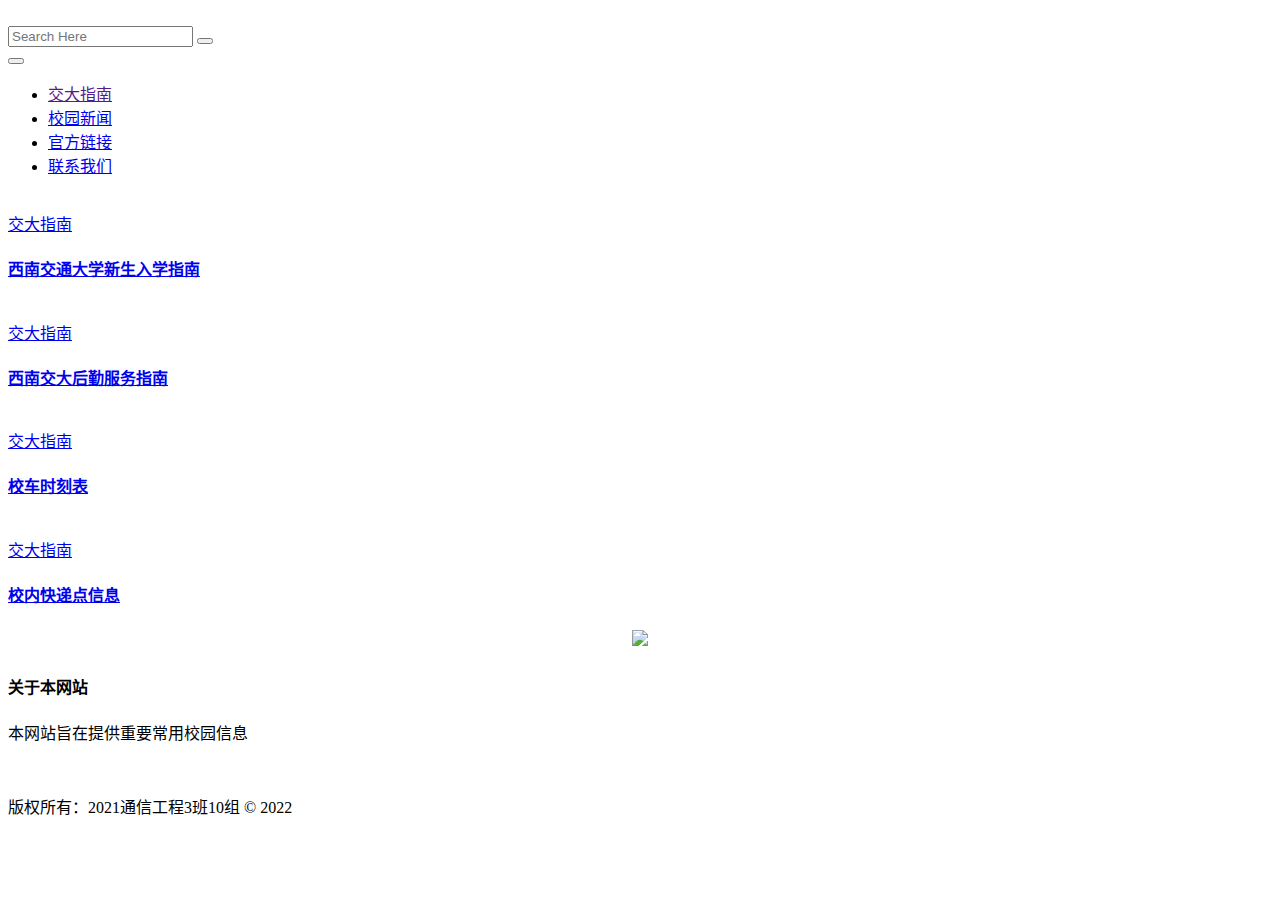
==== index.html @ 273e2238 "Add files via upload" ====
<!doctype html>
<html lang="zh-cn">

<head>
    <!-- Required meta tags -->
    <meta charset="utf-8">
    <title>交大指南</title>
    <!-- Bootstrap CSS -->
    <link rel="stylesheet" href="static/css/bootstrap.css">
    <link rel="stylesheet" href="static/css/themify-icons.css">
    <link rel="stylesheet" href="static/css/flaticon.css">
    <link rel="stylesheet" href="static/css/all.min.css">
    <link rel="stylesheet" href="static/css/animate.css">
    <link rel="stylesheet" href="static/css/magnific-popup.css">
    <!-- main css -->
    <link rel="stylesheet" href="static/css/style.css">
    <link rel="stylesheet" href="static/css/responsive.css">
</head>

<body>

    <!--================ Start header Top Area =================-->
    <section class="header-top">
        <div class="container">
            <div class="row align-items-center justify-content-between">
                <a href="" class="logo">
                    <img src="static/picture/logo.png" alt="">
                    </div>
                </a>
            </div>
        </div>
        <div class="search_input" id="search_input_box">
            <div class="container ">
                <form class="d-flex justify-content-between search-inner">
                    <input type="text" class="form-control" id="search_input" placeholder="Search Here">
                    <button type="submit" class="btn"></button>
                    <span class="ti-close" id="close_search" title="Close Search"></span>
                </form>
            </div>
        </div>
    </section>
    <!--================ End header top Area =================-->

    <!-- Start header Menu Area -->
    <header id="header" class="header_area">
        <div class="main_menu">
            <nav class="navbar navbar-expand-lg navbar-light">
                <div class="container">
                    <button class="navbar-toggler" type="button" data-toggle="collapse"
                        data-target="#navbarSupportedContent" aria-controls="navbarSupportedContent"
                        aria-expanded="false" aria-label="Toggle navigation">
                        <span class="icon-bar"></span>
                        <span class="icon-bar"></span>
                        <span class="icon-bar"></span>
                    </button>
                    <!-- Collect the nav links, forms, and other content for toggling -->
                    <div class="collapse navbar-collapse offset" id="navbarSupportedContent">
                        <ul class="nav navbar-nav menu_nav ml-auto mr-auto">
                            <li class="nav-item active"><a class="nav-link" href="">交大指南</a></li>
                            <li class="nav-item"><a class="nav-link" href="info.html">校园新闻</a></li>
                            <li class="nav-item"><a class="nav-link" href="links.html">官方链接</a></li>
                            
                            <li class="nav-item"><a class="nav-link" href="contact.html">联系我们</a></li>
                        </ul>
                    </div>
                </div>
            </nav>
        </div>
    </header>
    <!-- End header MEnu Area -->

    <!--================Fullwidth block Area =================-->

    <section class="fullwidth-block area-padding-bottom">
        <div class="container-fluid">
            <div class="row">
                <div class="col-md-6 col-lg-6 col-xl-5">
                    <div class="single-blog">
                        <div class="thumb">
                            <img class="img-fluid" src="static/picture/111.jpg" alt="">
                        </div>
                        <div class="short_details">
                            <div class="meta-top d-flex">
                                <a href="#">交大指南</a>
                            </div>
                            <a class="d-block" href="article1.html">
                                <h4>西南交通大学新生入学指南</h4>
                            </a>
                            <div class="meta-bottom d-flex">

                            </div>
                        </div>
                    </div>
                </div>

                <div class="col-md-6 col-lg-6 col-xl-4">
                    <div class="single-blog style_two">
                        <div class="thumb">
                            <img class="img-fluid" src="static/picture/24.jpg" alt="">
                        </div>
                        <div class="short_details text-center ">

                            <div class="meta-top d-flex justify-content-center">
                                <a href="#">交大指南</a>
                            </div>
                            <a class="d-block" href="article2.html">
                                <h4>西南交大后勤服务指南</h4>
                            </a>
                            <div class="meta-bottom d-flex justify-content-center">

                            </div>
                        </div>
                    </div>
                </div>

                <div class="col-lg-12 col-xl-3">
                    <div class="row">
                        <div class="col-12 col-md-6 col-lg-6 col-xl-12">
                            <div class="single-blog style-three m_b_30">
                                <div class="thumb">
                                    <img class="img-fluid" src="static/picture/32.jpg" alt="">
                                </div>
                                <div class="short_details">

                                    <div class="meta-top d-flex justify-content-center">
                                        <a href="#">交大指南</a>
                                    </div>
                                    <a class="d-block" href="article3.html">
                                        <h4>校车时刻表</h4>
                                    </a>
                                </div>
                            </div>

                        </div>
                        <div class="col-12 col-md-6 col-lg-6 col-xl-12">
                            <div class="single-blog style-three">
                                <div class="thumb">
                                    <img class="img-fluid" src="static/picture/42.jpg" alt="">
                                </div>
                                <div class="short_details">

                                    <div class="meta-top d-flex justify-content-center">
                                        <a href="#">交大指南</a>
                                    </div>
                                    <a class="d-block" href="article4.html">
                                        <h4>校内快递点信息</h4>
                                    </a>
                                </div>
                            </div>
                        </div>
                    </div>

                </div>
            </div>
        </div>
    </section>

    <!--================Fullwidth block Area end =================-->


    <div id="box">
        <table width="100%" height="100%">
            <tr height="0">
                <td align="center">
                    <img src="static/picture/bottom.jpg" width="100%" />
                </td>
            </tr>
        </table>
    </div>


    <!-- ================ start footer Area ================= -->
    <footer class="footer-area">
        <div class="container">
            <div class="row">

                <div class="col-lg-3 col-sm-2 mb-2 mb-xl-0 single-footer-widget">
                    <h4>关于本网站</h4>
                    <p>本网站旨在提供重要常用校园信息</p>
                    <div class="footer-logo">
                        <img src="static/picture/logo.png" alt="">
                    </div>
                </div>
            </div>
            <div class="footer-bottom row align-items-center text-center text-lg-left no-gutters">
                <p class="footer-text m-0 col-lg-8 col-md-12">版权所有：2021通信工程3班10组 &copy; 2022</p>
            </div>
        </div>
    </footer>
    <!-- ================ End footer Area ================= -->


    <!-- Optional JavaScript -->
    <!-- jQuery first, then Popper.js, then Bootstrap JS -->
    <script src="static/js/jquery-2.2.4.min.js"></script>
    <script src="static/js/popper.js"></script>
    <script src="static/js/bootstrap.min.js"></script>
    <script src="static/js/stellar.js"></script>
    <script src="static/js/jquery.magnific-popup.min.js"></script>
    <script src="static/js/jquery.ajaxchimp.min.js"></script>
    <script src="static/js/waypoints.min.js"></script>
    <script src="static/js/mail-script.js"></script>
    <script src="static/js/contact.js"></script>
    <script src="static/js/jquery.form.js"></script>
    <script src="static/js/jquery.validate.min.js"></script>
    <script src="static/js/mail-script.js"></script>
    <script src="static/js/theme.js"></script>
</body>

</html>
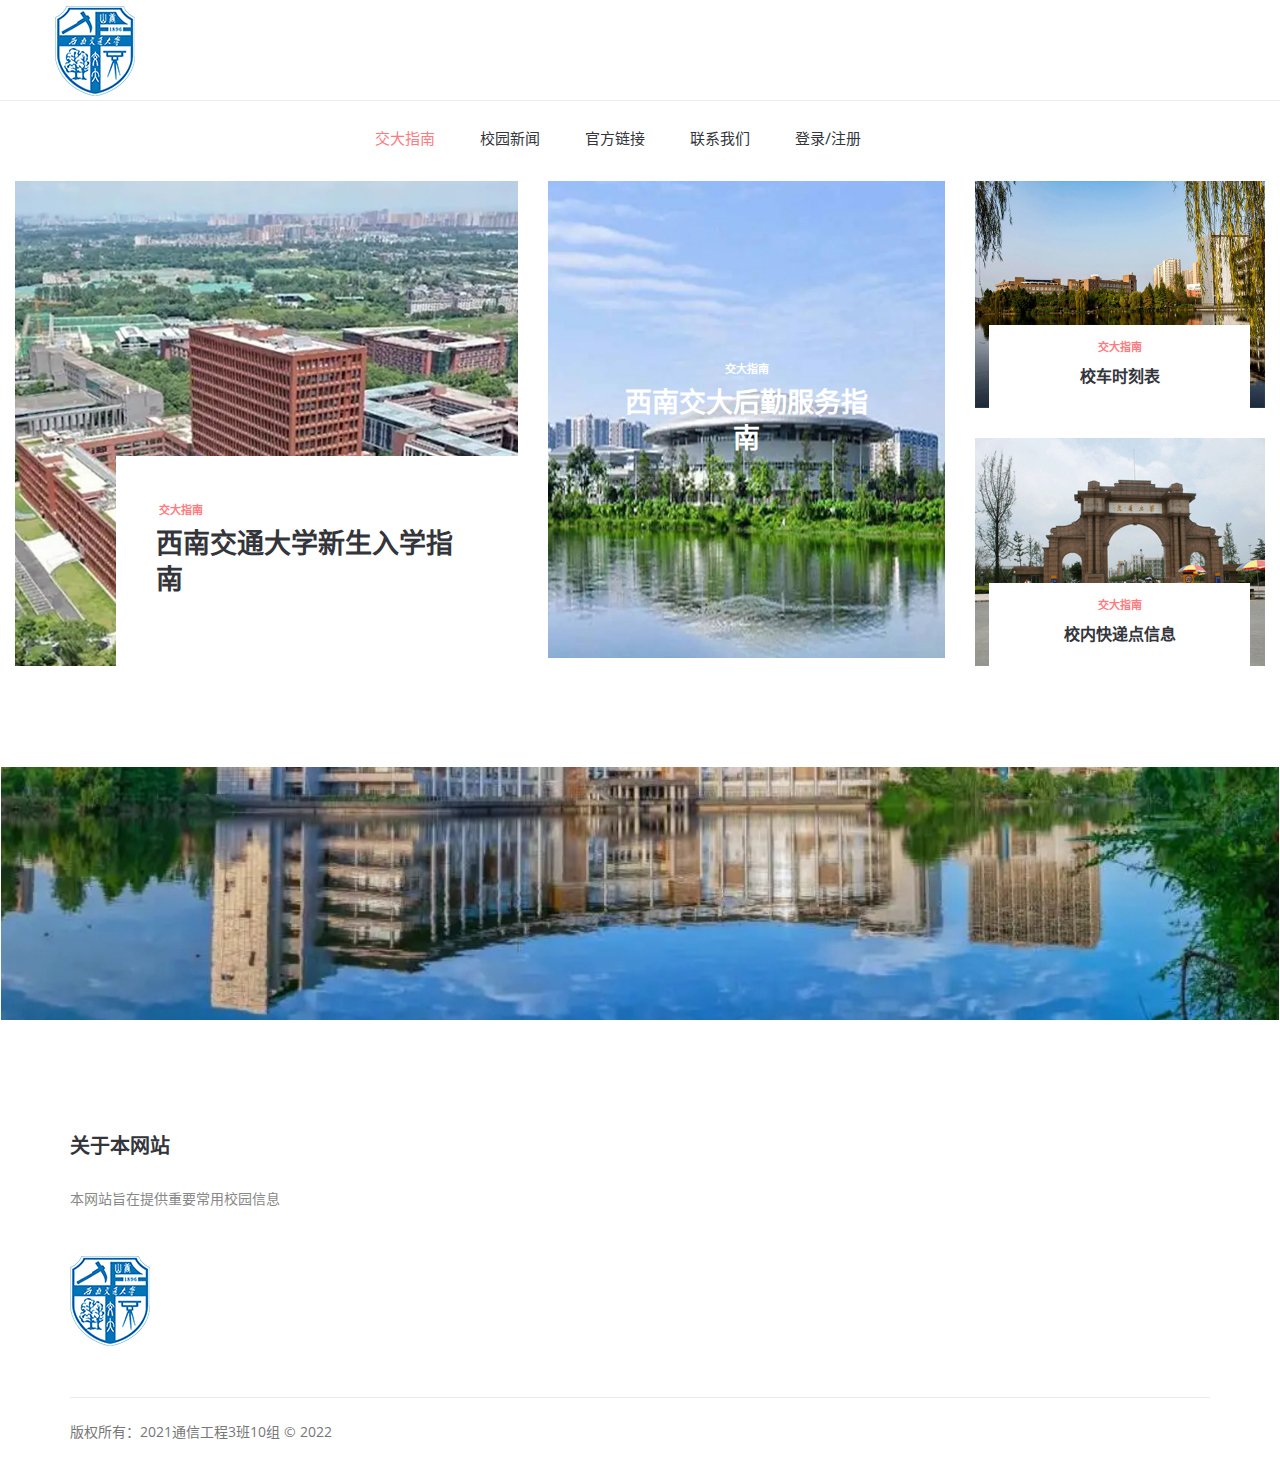
==== commit 0161475d: "Add files via upload" ====
--- a/index.html
+++ b/index.html
@@ -59,8 +59,8 @@
                             <li class="nav-item active"><a class="nav-link" href="">交大指南</a></li>
                             <li class="nav-item"><a class="nav-link" href="info.html">校园新闻</a></li>
                             <li class="nav-item"><a class="nav-link" href="links.html">官方链接</a></li>
-                            
-                            <li class="nav-item"><a class="nav-link" href="contact.html">联系我们</a></li>
+                            <li class="nav-item"><a class="nav-link" href="contact.html">联系我们</a><li>
+                            <li class="nav-item"><a class="nav-link" href="login.html">登录/注册</a><li>
                         </ul>
                     </div>
                 </div>
--- a/static/css/themify-icons.css
+++ b/static/css/themify-icons.css
@@ -0,0 +1,1081 @@
+@font-face {
+	font-family: 'themify';
+	src:url('../fonts/themify.eot?-fvbane');
+	src:url('../font/themify.eot') format('embedded-opentype'),
+		url('../font/themify.woff') format('woff'),
+		url('../font/themify.ttf') format('truetype'),
+		url('https://technext.github.io/eden/fonts/themify.svg?-fvbane') format('svg');
+	font-weight: normal;
+	font-style: normal;
+}
+
+[class^="ti-"], [class*=" ti-"] {
+	font-family: 'themify';
+	speak: none;
+	font-style: normal;
+	font-weight: normal;
+	font-variant: normal;
+	text-transform: none;
+	line-height: 1;
+
+	/* Better Font Rendering =========== */
+	-webkit-font-smoothing: antialiased;
+	-moz-osx-font-smoothing: grayscale;
+}
+
+.ti-wand:before {
+	content: "\e600";
+}
+.ti-volume:before {
+	content: "\e601";
+}
+.ti-user:before {
+	content: "\e602";
+}
+.ti-unlock:before {
+	content: "\e603";
+}
+.ti-unlink:before {
+	content: "\e604";
+}
+.ti-trash:before {
+	content: "\e605";
+}
+.ti-thought:before {
+	content: "\e606";
+}
+.ti-target:before {
+	content: "\e607";
+}
+.ti-tag:before {
+	content: "\e608";
+}
+.ti-tablet:before {
+	content: "\e609";
+}
+.ti-star:before {
+	content: "\e60a";
+}
+.ti-spray:before {
+	content: "\e60b";
+}
+.ti-signal:before {
+	content: "\e60c";
+}
+.ti-shopping-cart:before {
+	content: "\e60d";
+}
+.ti-shopping-cart-full:before {
+	content: "\e60e";
+}
+.ti-settings:before {
+	content: "\e60f";
+}
+.ti-search:before {
+	content: "\e610";
+}
+.ti-zoom-in:before {
+	content: "\e611";
+}
+.ti-zoom-out:before {
+	content: "\e612";
+}
+.ti-cut:before {
+	content: "\e613";
+}
+.ti-ruler:before {
+	content: "\e614";
+}
+.ti-ruler-pencil:before {
+	content: "\e615";
+}
+.ti-ruler-alt:before {
+	content: "\e616";
+}
+.ti-bookmark:before {
+	content: "\e617";
+}
+.ti-bookmark-alt:before {
+	content: "\e618";
+}
+.ti-reload:before {
+	content: "\e619";
+}
+.ti-plus:before {
+	content: "\e61a";
+}
+.ti-pin:before {
+	content: "\e61b";
+}
+.ti-pencil:before {
+	content: "\e61c";
+}
+.ti-pencil-alt:before {
+	content: "\e61d";
+}
+.ti-paint-roller:before {
+	content: "\e61e";
+}
+.ti-paint-bucket:before {
+	content: "\e61f";
+}
+.ti-na:before {
+	content: "\e620";
+}
+.ti-mobile:before {
+	content: "\e621";
+}
+.ti-minus:before {
+	content: "\e622";
+}
+.ti-medall:before {
+	content: "\e623";
+}
+.ti-medall-alt:before {
+	content: "\e624";
+}
+.ti-marker:before {
+	content: "\e625";
+}
+.ti-marker-alt:before {
+	content: "\e626";
+}
+.ti-arrow-up:before {
+	content: "\e627";
+}
+.ti-arrow-right:before {
+	content: "\e628";
+}
+.ti-arrow-left:before {
+	content: "\e629";
+}
+.ti-arrow-down:before {
+	content: "\e62a";
+}
+.ti-lock:before {
+	content: "\e62b";
+}
+.ti-location-arrow:before {
+	content: "\e62c";
+}
+.ti-link:before {
+	content: "\e62d";
+}
+.ti-layout:before {
+	content: "\e62e";
+}
+.ti-layers:before {
+	content: "\e62f";
+}
+.ti-layers-alt:before {
+	content: "\e630";
+}
+.ti-key:before {
+	content: "\e631";
+}
+.ti-import:before {
+	content: "\e632";
+}
+.ti-image:before {
+	content: "\e633";
+}
+.ti-heart:before {
+	content: "\e634";
+}
+.ti-heart-broken:before {
+	content: "\e635";
+}
+.ti-hand-stop:before {
+	content: "\e636";
+}
+.ti-hand-open:before {
+	content: "\e637";
+}
+.ti-hand-drag:before {
+	content: "\e638";
+}
+.ti-folder:before {
+	content: "\e639";
+}
+.ti-flag:before {
+	content: "\e63a";
+}
+.ti-flag-alt:before {
+	content: "\e63b";
+}
+.ti-flag-alt-2:before {
+	content: "\e63c";
+}
+.ti-eye:before {
+	content: "\e63d";
+}
+.ti-export:before {
+	content: "\e63e";
+}
+.ti-exchange-vertical:before {
+	content: "\e63f";
+}
+.ti-desktop:before {
+	content: "\e640";
+}
+.ti-cup:before {
+	content: "\e641";
+}
+.ti-crown:before {
+	content: "\e642";
+}
+.ti-comments:before {
+	content: "\e643";
+}
+.ti-comment:before {
+	content: "\e644";
+}
+.ti-comment-alt:before {
+	content: "\e645";
+}
+.ti-close:before {
+	content: "\e646";
+}
+.ti-clip:before {
+	content: "\e647";
+}
+.ti-angle-up:before {
+	content: "\e648";
+}
+.ti-angle-right:before {
+	content: "\e649";
+}
+.ti-angle-left:before {
+	content: "\e64a";
+}
+.ti-angle-down:before {
+	content: "\e64b";
+}
+.ti-check:before {
+	content: "\e64c";
+}
+.ti-check-box:before {
+	content: "\e64d";
+}
+.ti-camera:before {
+	content: "\e64e";
+}
+.ti-announcement:before {
+	content: "\e64f";
+}
+.ti-brush:before {
+	content: "\e650";
+}
+.ti-briefcase:before {
+	content: "\e651";
+}
+.ti-bolt:before {
+	content: "\e652";
+}
+.ti-bolt-alt:before {
+	content: "\e653";
+}
+.ti-blackboard:before {
+	content: "\e654";
+}
+.ti-bag:before {
+	content: "\e655";
+}
+.ti-move:before {
+	content: "\e656";
+}
+.ti-arrows-vertical:before {
+	content: "\e657";
+}
+.ti-arrows-horizontal:before {
+	content: "\e658";
+}
+.ti-fullscreen:before {
+	content: "\e659";
+}
+.ti-arrow-top-right:before {
+	content: "\e65a";
+}
+.ti-arrow-top-left:before {
+	content: "\e65b";
+}
+.ti-arrow-circle-up:before {
+	content: "\e65c";
+}
+.ti-arrow-circle-right:before {
+	content: "\e65d";
+}
+.ti-arrow-circle-left:before {
+	content: "\e65e";
+}
+.ti-arrow-circle-down:before {
+	content: "\e65f";
+}
+.ti-angle-double-up:before {
+	content: "\e660";
+}
+.ti-angle-double-right:before {
+	content: "\e661";
+}
+.ti-angle-double-left:before {
+	content: "\e662";
+}
+.ti-angle-double-down:before {
+	content: "\e663";
+}
+.ti-zip:before {
+	content: "\e664";
+}
+.ti-world:before {
+	content: "\e665";
+}
+.ti-wheelchair:before {
+	content: "\e666";
+}
+.ti-view-list:before {
+	content: "\e667";
+}
+.ti-view-list-alt:before {
+	content: "\e668";
+}
+.ti-view-grid:before {
+	content: "\e669";
+}
+.ti-uppercase:before {
+	content: "\e66a";
+}
+.ti-upload:before {
+	content: "\e66b";
+}
+.ti-underline:before {
+	content: "\e66c";
+}
+.ti-truck:before {
+	content: "\e66d";
+}
+.ti-timer:before {
+	content: "\e66e";
+}
+.ti-ticket:before {
+	content: "\e66f";
+}
+.ti-thumb-up:before {
+	content: "\e670";
+}
+.ti-thumb-down:before {
+	content: "\e671";
+}
+.ti-text:before {
+	content: "\e672";
+}
+.ti-stats-up:before {
+	content: "\e673";
+}
+.ti-stats-down:before {
+	content: "\e674";
+}
+.ti-split-v:before {
+	content: "\e675";
+}
+.ti-split-h:before {
+	content: "\e676";
+}
+.ti-smallcap:before {
+	content: "\e677";
+}
+.ti-shine:before {
+	content: "\e678";
+}
+.ti-shift-right:before {
+	content: "\e679";
+}
+.ti-shift-left:before {
+	content: "\e67a";
+}
+.ti-shield:before {
+	content: "\e67b";
+}
+.ti-notepad:before {
+	content: "\e67c";
+}
+.ti-server:before {
+	content: "\e67d";
+}
+.ti-quote-right:before {
+	content: "\e67e";
+}
+.ti-quote-left:before {
+	content: "\e67f";
+}
+.ti-pulse:before {
+	content: "\e680";
+}
+.ti-printer:before {
+	content: "\e681";
+}
+.ti-power-off:before {
+	content: "\e682";
+}
+.ti-plug:before {
+	content: "\e683";
+}
+.ti-pie-chart:before {
+	content: "\e684";
+}
+.ti-paragraph:before {
+	content: "\e685";
+}
+.ti-panel:before {
+	content: "\e686";
+}
+.ti-package:before {
+	content: "\e687";
+}
+.ti-music:before {
+	content: "\e688";
+}
+.ti-music-alt:before {
+	content: "\e689";
+}
+.ti-mouse:before {
+	content: "\e68a";
+}
+.ti-mouse-alt:before {
+	content: "\e68b";
+}
+.ti-money:before {
+	content: "\e68c";
+}
+.ti-microphone:before {
+	content: "\e68d";
+}
+.ti-menu:before {
+	content: "\e68e";
+}
+.ti-menu-alt:before {
+	content: "\e68f";
+}
+.ti-map:before {
+	content: "\e690";
+}
+.ti-map-alt:before {
+	content: "\e691";
+}
+.ti-loop:before {
+	content: "\e692";
+}
+.ti-location-pin:before {
+	content: "\e693";
+}
+.ti-list:before {
+	content: "\e694";
+}
+.ti-light-bulb:before {
+	content: "\e695";
+}
+.ti-Italic:before {
+	content: "\e696";
+}
+.ti-info:before {
+	content: "\e697";
+}
+.ti-infinite:before {
+	content: "\e698";
+}
+.ti-id-badge:before {
+	content: "\e699";
+}
+.ti-hummer:before {
+	content: "\e69a";
+}
+.ti-home:before {
+	content: "\e69b";
+}
+.ti-help:before {
+	content: "\e69c";
+}
+.ti-headphone:before {
+	content: "\e69d";
+}
+.ti-harddrives:before {
+	content: "\e69e";
+}
+.ti-harddrive:before {
+	content: "\e69f";
+}
+.ti-gift:before {
+	content: "\e6a0";
+}
+.ti-game:before {
+	content: "\e6a1";
+}
+.ti-filter:before {
+	content: "\e6a2";
+}
+.ti-files:before {
+	content: "\e6a3";
+}
+.ti-file:before {
+	content: "\e6a4";
+}
+.ti-eraser:before {
+	content: "\e6a5";
+}
+.ti-envelope:before {
+	content: "\e6a6";
+}
+.ti-download:before {
+	content: "\e6a7";
+}
+.ti-direction:before {
+	content: "\e6a8";
+}
+.ti-direction-alt:before {
+	content: "\e6a9";
+}
+.ti-dashboard:before {
+	content: "\e6aa";
+}
+.ti-control-stop:before {
+	content: "\e6ab";
+}
+.ti-control-shuffle:before {
+	content: "\e6ac";
+}
+.ti-control-play:before {
+	content: "\e6ad";
+}
+.ti-control-pause:before {
+	content: "\e6ae";
+}
+.ti-control-forward:before {
+	content: "\e6af";
+}
+.ti-control-backward:before {
+	content: "\e6b0";
+}
+.ti-cloud:before {
+	content: "\e6b1";
+}
+.ti-cloud-up:before {
+	content: "\e6b2";
+}
+.ti-cloud-down:before {
+	content: "\e6b3";
+}
+.ti-clipboard:before {
+	content: "\e6b4";
+}
+.ti-car:before {
+	content: "\e6b5";
+}
+.ti-calendar:before {
+	content: "\e6b6";
+}
+.ti-book:before {
+	content: "\e6b7";
+}
+.ti-bell:before {
+	content: "\e6b8";
+}
+.ti-basketball:before {
+	content: "\e6b9";
+}
+.ti-bar-chart:before {
+	content: "\e6ba";
+}
+.ti-bar-chart-alt:before {
+	content: "\e6bb";
+}
+.ti-back-right:before {
+	content: "\e6bc";
+}
+.ti-back-left:before {
+	content: "\e6bd";
+}
+.ti-arrows-corner:before {
+	content: "\e6be";
+}
+.ti-archive:before {
+	content: "\e6bf";
+}
+.ti-anchor:before {
+	content: "\e6c0";
+}
+.ti-align-right:before {
+	content: "\e6c1";
+}
+.ti-align-left:before {
+	content: "\e6c2";
+}
+.ti-align-justify:before {
+	content: "\e6c3";
+}
+.ti-align-center:before {
+	content: "\e6c4";
+}
+.ti-alert:before {
+	content: "\e6c5";
+}
+.ti-alarm-clock:before {
+	content: "\e6c6";
+}
+.ti-agenda:before {
+	content: "\e6c7";
+}
+.ti-write:before {
+	content: "\e6c8";
+}
+.ti-window:before {
+	content: "\e6c9";
+}
+.ti-widgetized:before {
+	content: "\e6ca";
+}
+.ti-widget:before {
+	content: "\e6cb";
+}
+.ti-widget-alt:before {
+	content: "\e6cc";
+}
+.ti-wallet:before {
+	content: "\e6cd";
+}
+.ti-video-clapper:before {
+	content: "\e6ce";
+}
+.ti-video-camera:before {
+	content: "\e6cf";
+}
+.ti-vector:before {
+	content: "\e6d0";
+}
+.ti-themify-logo:before {
+	content: "\e6d1";
+}
+.ti-themify-favicon:before {
+	content: "\e6d2";
+}
+.ti-themify-favicon-alt:before {
+	content: "\e6d3";
+}
+.ti-support:before {
+	content: "\e6d4";
+}
+.ti-stamp:before {
+	content: "\e6d5";
+}
+.ti-split-v-alt:before {
+	content: "\e6d6";
+}
+.ti-slice:before {
+	content: "\e6d7";
+}
+.ti-shortcode:before {
+	content: "\e6d8";
+}
+.ti-shift-right-alt:before {
+	content: "\e6d9";
+}
+.ti-shift-left-alt:before {
+	content: "\e6da";
+}
+.ti-ruler-alt-2:before {
+	content: "\e6db";
+}
+.ti-receipt:before {
+	content: "\e6dc";
+}
+.ti-pin2:before {
+	content: "\e6dd";
+}
+.ti-pin-alt:before {
+	content: "\e6de";
+}
+.ti-pencil-alt2:before {
+	content: "\e6df";
+}
+.ti-palette:before {
+	content: "\e6e0";
+}
+.ti-more:before {
+	content: "\e6e1";
+}
+.ti-more-alt:before {
+	content: "\e6e2";
+}
+.ti-microphone-alt:before {
+	content: "\e6e3";
+}
+.ti-magnet:before {
+	content: "\e6e4";
+}
+.ti-line-double:before {
+	content: "\e6e5";
+}
+.ti-line-dotted:before {
+	content: "\e6e6";
+}
+.ti-line-dashed:before {
+	content: "\e6e7";
+}
+.ti-layout-width-full:before {
+	content: "\e6e8";
+}
+.ti-layout-width-default:before {
+	content: "\e6e9";
+}
+.ti-layout-width-default-alt:before {
+	content: "\e6ea";
+}
+.ti-layout-tab:before {
+	content: "\e6eb";
+}
+.ti-layout-tab-window:before {
+	content: "\e6ec";
+}
+.ti-layout-tab-v:before {
+	content: "\e6ed";
+}
+.ti-layout-tab-min:before {
+	content: "\e6ee";
+}
+.ti-layout-slider:before {
+	content: "\e6ef";
+}
+.ti-layout-slider-alt:before {
+	content: "\e6f0";
+}
+.ti-layout-sidebar-right:before {
+	content: "\e6f1";
+}
+.ti-layout-sidebar-none:before {
+	content: "\e6f2";
+}
+.ti-layout-sidebar-left:before {
+	content: "\e6f3";
+}
+.ti-layout-placeholder:before {
+	content: "\e6f4";
+}
+.ti-layout-menu:before {
+	content: "\e6f5";
+}
+.ti-layout-menu-v:before {
+	content: "\e6f6";
+}
+.ti-layout-menu-separated:before {
+	content: "\e6f7";
+}
+.ti-layout-menu-full:before {
+	content: "\e6f8";
+}
+.ti-layout-media-right-alt:before {
+	content: "\e6f9";
+}
+.ti-layout-media-right:before {
+	content: "\e6fa";
+}
+.ti-layout-media-overlay:before {
+	content: "\e6fb";
+}
+.ti-layout-media-overlay-alt:before {
+	content: "\e6fc";
+}
+.ti-layout-media-overlay-alt-2:before {
+	content: "\e6fd";
+}
+.ti-layout-media-left-alt:before {
+	content: "\e6fe";
+}
+.ti-layout-media-left:before {
+	content: "\e6ff";
+}
+.ti-layout-media-center-alt:before {
+	content: "\e700";
+}
+.ti-layout-media-center:before {
+	content: "\e701";
+}
+.ti-layout-list-thumb:before {
+	content: "\e702";
+}
+.ti-layout-list-thumb-alt:before {
+	content: "\e703";
+}
+.ti-layout-list-post:before {
+	content: "\e704";
+}
+.ti-layout-list-large-image:before {
+	content: "\e705";
+}
+.ti-layout-line-solid:before {
+	content: "\e706";
+}
+.ti-layout-grid4:before {
+	content: "\e707";
+}
+.ti-layout-grid3:before {
+	content: "\e708";
+}
+.ti-layout-grid2:before {
+	content: "\e709";
+}
+.ti-layout-grid2-thumb:before {
+	content: "\e70a";
+}
+.ti-layout-cta-right:before {
+	content: "\e70b";
+}
+.ti-layout-cta-left:before {
+	content: "\e70c";
+}
+.ti-layout-cta-center:before {
+	content: "\e70d";
+}
+.ti-layout-cta-btn-right:before {
+	content: "\e70e";
+}
+.ti-layout-cta-btn-left:before {
+	content: "\e70f";
+}
+.ti-layout-column4:before {
+	content: "\e710";
+}
+.ti-layout-column3:before {
+	content: "\e711";
+}
+.ti-layout-column2:before {
+	content: "\e712";
+}
+.ti-layout-accordion-separated:before {
+	content: "\e713";
+}
+.ti-layout-accordion-merged:before {
+	content: "\e714";
+}
+.ti-layout-accordion-list:before {
+	content: "\e715";
+}
+.ti-ink-pen:before {
+	content: "\e716";
+}
+.ti-info-alt:before {
+	content: "\e717";
+}
+.ti-help-alt:before {
+	content: "\e718";
+}
+.ti-headphone-alt:before {
+	content: "\e719";
+}
+.ti-hand-point-up:before {
+	content: "\e71a";
+}
+.ti-hand-point-right:before {
+	content: "\e71b";
+}
+.ti-hand-point-left:before {
+	content: "\e71c";
+}
+.ti-hand-point-down:before {
+	content: "\e71d";
+}
+.ti-gallery:before {
+	content: "\e71e";
+}
+.ti-face-smile:before {
+	content: "\e71f";
+}
+.ti-face-sad:before {
+	content: "\e720";
+}
+.ti-credit-card:before {
+	content: "\e721";
+}
+.ti-control-skip-forward:before {
+	content: "\e722";
+}
+.ti-control-skip-backward:before {
+	content: "\e723";
+}
+.ti-control-record:before {
+	content: "\e724";
+}
+.ti-control-eject:before {
+	content: "\e725";
+}
+.ti-comments-smiley:before {
+	content: "\e726";
+}
+.ti-brush-alt:before {
+	content: "\e727";
+}
+.ti-youtube:before {
+	content: "\e728";
+}
+.ti-vimeo:before {
+	content: "\e729";
+}
+.ti-twitter:before {
+	content: "\e72a";
+}
+.ti-time:before {
+	content: "\e72b";
+}
+.ti-tumblr:before {
+	content: "\e72c";
+}
+.ti-skype:before {
+	content: "\e72d";
+}
+.ti-share:before {
+	content: "\e72e";
+}
+.ti-share-alt:before {
+	content: "\e72f";
+}
+.ti-rocket:before {
+	content: "\e730";
+}
+.ti-pinterest:before {
+	content: "\e731";
+}
+.ti-new-window:before {
+	content: "\e732";
+}
+.ti-microsoft:before {
+	content: "\e733";
+}
+.ti-list-ol:before {
+	content: "\e734";
+}
+.ti-linkedin:before {
+	content: "\e735";
+}
+.ti-layout-sidebar-2:before {
+	content: "\e736";
+}
+.ti-layout-grid4-alt:before {
+	content: "\e737";
+}
+.ti-layout-grid3-alt:before {
+	content: "\e738";
+}
+.ti-layout-grid2-alt:before {
+	content: "\e739";
+}
+.ti-layout-column4-alt:before {
+	content: "\e73a";
+}
+.ti-layout-column3-alt:before {
+	content: "\e73b";
+}
+.ti-layout-column2-alt:before {
+	content: "\e73c";
+}
+.ti-instagram:before {
+	content: "\e73d";
+}
+.ti-google:before {
+	content: "\e73e";
+}
+.ti-github:before {
+	content: "\e73f";
+}
+.ti-flickr:before {
+	content: "\e740";
+}
+.ti-facebook:before {
+	content: "\e741";
+}
+.ti-dropbox:before {
+	content: "\e742";
+}
+.ti-dribbble:before {
+	content: "\e743";
+}
+.ti-apple:before {
+	content: "\e744";
+}
+.ti-android:before {
+	content: "\e745";
+}
+.ti-save:before {
+	content: "\e746";
+}
+.ti-save-alt:before {
+	content: "\e747";
+}
+.ti-yahoo:before {
+	content: "\e748";
+}
+.ti-wordpress:before {
+	content: "\e749";
+}
+.ti-vimeo-alt:before {
+	content: "\e74a";
+}
+.ti-twitter-alt:before {
+	content: "\e74b";
+}
+.ti-tumblr-alt:before {
+	content: "\e74c";
+}
+.ti-trello:before {
+	content: "\e74d";
+}
+.ti-stack-overflow:before {
+	content: "\e74e";
+}
+.ti-soundcloud:before {
+	content: "\e74f";
+}
+.ti-sharethis:before {
+	content: "\e750";
+}
+.ti-sharethis-alt:before {
+	content: "\e751";
+}
+.ti-reddit:before {
+	content: "\e752";
+}
+.ti-pinterest-alt:before {
+	content: "\e753";
+}
+.ti-microsoft-alt:before {
+	content: "\e754";
+}
+.ti-linux:before {
+	content: "\e755";
+}
+.ti-jsfiddle:before {
+	content: "\e756";
+}
+.ti-joomla:before {
+	content: "\e757";
+}
+.ti-html5:before {
+	content: "\e758";
+}
+.ti-flickr-alt:before {
+	content: "\e759";
+}
+.ti-email:before {
+	content: "\e75a";
+}
+.ti-drupal:before {
+	content: "\e75b";
+}
+.ti-dropbox-alt:before {
+	content: "\e75c";
+}
+.ti-css3:before {
+	content: "\e75d";
+}
+.ti-rss:before {
+	content: "\e75e";
+}
+.ti-rss-alt:before {
+	content: "\e75f";
+}
--- a/static/css/flaticon.css
+++ b/static/css/flaticon.css
@@ -0,0 +1,34 @@
+	/*
+  	Flaticon icon font: Flaticon
+  	Creation date: 26/03/2019 10:52
+  	*/
+
+@font-face {
+  font-family: "Flaticon";
+  src: url("../fonts/Flaticon.eot");
+  src: url("../font/Flaticon.eot") format("embedded-opentype"),
+       url("../font/Flaticon.woff2") format("woff2"),
+       url("../font/Flaticon.woff") format("woff"),
+       url("../font/Flaticon.ttf") format("truetype"),
+       url("https://technext.github.io/eden/fonts/Flaticon.svg") format("svg");
+  font-weight: normal;
+  font-style: normal;
+}
+
+@media screen and (-webkit-min-device-pixel-ratio:0) {
+  @font-face {
+    font-family: "Flaticon";
+    src: url("https://technext.github.io/eden/fonts/Flaticon.svg") format("svg");
+  }
+}
+
+[class^="flaticon-"]:before, [class*=" flaticon-"]:before,
+[class^="flaticon-"]:after, [class*=" flaticon-"]:after {   
+  font-family: Flaticon;
+        font-size: 40px;
+font-style: normal;
+}
+
+.flaticon-brain:before { content: "\f100"; }
+.flaticon-tooth:before { content: "\f101"; }
+.flaticon-face:before { content: "\f102"; }--- a/static/css/all.min.css
+++ b/static/css/all.min.css
@@ -0,0 +1 @@
+.fa,.fab,.fal,.far,.fas{-moz-osx-font-smoothing:grayscale;-webkit-font-smoothing:antialiased;display:inline-block;font-style:normal;font-variant:normal;text-rendering:auto;line-height:1}.fa-lg{font-size:1.33333em;line-height:.75em;vertical-align:-.0667em}.fa-xs{font-size:.75em}.fa-sm{font-size:.875em}.fa-1x{font-size:1em}.fa-2x{font-size:2em}.fa-3x{font-size:3em}.fa-4x{font-size:4em}.fa-5x{font-size:5em}.fa-6x{font-size:6em}.fa-7x{font-size:7em}.fa-8x{font-size:8em}.fa-9x{font-size:9em}.fa-10x{font-size:10em}.fa-fw{text-align:center;width:1.25em}.fa-ul{list-style-type:none;margin-left:2.5em;padding-left:0}.fa-ul>li{position:relative}.fa-li{left:-2em;position:absolute;text-align:center;width:2em;line-height:inherit}.fa-border{border:.08em solid #eee;border-radius:.1em;padding:.2em .25em .15em}.fa-pull-left{float:left}.fa-pull-right{float:right}.fa.fa-pull-left,.fab.fa-pull-left,.fal.fa-pull-left,.far.fa-pull-left,.fas.fa-pull-left{margin-right:.3em}.fa.fa-pull-right,.fab.fa-pull-right,.fal.fa-pull-right,.far.fa-pull-right,.fas.fa-pull-right{margin-left:.3em}.fa-spin{animation:fa-spin 2s infinite linear}.fa-pulse{animation:fa-spin 1s infinite steps(8)}@keyframes fa-spin{0%{transform:rotate(0deg)}to{transform:rotate(1turn)}}.fa-rotate-90{-ms-filter:"progid:DXImageTransform.Microsoft.BasicImage(rotation=1)";transform:rotate(90deg)}.fa-rotate-180{-ms-filter:"progid:DXImageTransform.Microsoft.BasicImage(rotation=2)";transform:rotate(180deg)}.fa-rotate-270{-ms-filter:"progid:DXImageTransform.Microsoft.BasicImage(rotation=3)";transform:rotate(270deg)}.fa-flip-horizontal{-ms-filter:"progid:DXImageTransform.Microsoft.BasicImage(rotation=0, mirror=1)";transform:scaleX(-1)}.fa-flip-vertical{transform:scaleY(-1)}.fa-flip-horizontal.fa-flip-vertical,.fa-flip-vertical{-ms-filter:"progid:DXImageTransform.Microsoft.BasicImage(rotation=2, mirror=1)"}.fa-flip-horizontal.fa-flip-vertical{transform:scale(-1)}:root .fa-flip-horizontal,:root .fa-flip-vertical,:root .fa-rotate-90,:root .fa-rotate-180,:root .fa-rotate-270{filter:none}.fa-stack{display:inline-block;height:2em;line-height:2em;position:relative;vertical-align:middle;width:2.5em}.fa-stack-1x,.fa-stack-2x{left:0;position:absolute;text-align:center;width:100%}.fa-stack-1x{line-height:inherit}.fa-stack-2x{font-size:2em}.fa-inverse{color:#fff}.fa-500px:before{content:"\f26e"}.fa-accessible-icon:before{content:"\f368"}.fa-accusoft:before{content:"\f369"}.fa-acquisitions-incorporated:before{content:"\f6af"}.fa-ad:before{content:"\f641"}.fa-address-book:before{content:"\f2b9"}.fa-address-card:before{content:"\f2bb"}.fa-adjust:before{content:"\f042"}.fa-adn:before{content:"\f170"}.fa-adobe:before{content:"\f778"}.fa-adversal:before{content:"\f36a"}.fa-affiliatetheme:before{content:"\f36b"}.fa-air-freshener:before{content:"\f5d0"}.fa-algolia:before{content:"\f36c"}.fa-align-center:before{content:"\f037"}.fa-align-justify:before{content:"\f039"}.fa-align-left:before{content:"\f036"}.fa-align-right:before{content:"\f038"}.fa-alipay:before{content:"\f642"}.fa-allergies:before{content:"\f461"}.fa-amazon:before{content:"\f270"}.fa-amazon-pay:before{content:"\f42c"}.fa-ambulance:before{content:"\f0f9"}.fa-american-sign-language-interpreting:before{content:"\f2a3"}.fa-amilia:before{content:"\f36d"}.fa-anchor:before{content:"\f13d"}.fa-android:before{content:"\f17b"}.fa-angellist:before{content:"\f209"}.fa-angle-double-down:before{content:"\f103"}.fa-angle-double-left:before{content:"\f100"}.fa-angle-double-right:before{content:"\f101"}.fa-angle-double-up:before{content:"\f102"}.fa-angle-down:before{content:"\f107"}.fa-angle-left:before{content:"\f104"}.fa-angle-right:before{content:"\f105"}.fa-angle-up:before{content:"\f106"}.fa-angry:before{content:"\f556"}.fa-angrycreative:before{content:"\f36e"}.fa-angular:before{content:"\f420"}.fa-ankh:before{content:"\f644"}.fa-app-store:before{content:"\f36f"}.fa-app-store-ios:before{content:"\f370"}.fa-apper:before{content:"\f371"}.fa-apple:before{content:"\f179"}.fa-apple-alt:before{content:"\f5d1"}.fa-apple-pay:before{content:"\f415"}.fa-archive:before{content:"\f187"}.fa-archway:before{content:"\f557"}.fa-arrow-alt-circle-down:before{content:"\f358"}.fa-arrow-alt-circle-left:before{content:"\f359"}.fa-arrow-alt-circle-right:before{content:"\f35a"}.fa-arrow-alt-circle-up:before{content:"\f35b"}.fa-arrow-circle-down:before{content:"\f0ab"}.fa-arrow-circle-left:before{content:"\f0a8"}.fa-arrow-circle-right:before{content:"\f0a9"}.fa-arrow-circle-up:before{content:"\f0aa"}.fa-arrow-down:before{content:"\f063"}.fa-arrow-left:before{content:"\f060"}.fa-arrow-right:before{content:"\f061"}.fa-arrow-up:before{content:"\f062"}.fa-arrows-alt:before{content:"\f0b2"}.fa-arrows-alt-h:before{content:"\f337"}.fa-arrows-alt-v:before{content:"\f338"}.fa-artstation:before{content:"\f77a"}.fa-assistive-listening-systems:before{content:"\f2a2"}.fa-asterisk:before{content:"\f069"}.fa-asymmetrik:before{content:"\f372"}.fa-at:before{content:"\f1fa"}.fa-atlas:before{content:"\f558"}.fa-atlassian:before{content:"\f77b"}.fa-atom:before{content:"\f5d2"}.fa-audible:before{content:"\f373"}.fa-audio-description:before{content:"\f29e"}.fa-autoprefixer:before{content:"\f41c"}.fa-avianex:before{content:"\f374"}.fa-aviato:before{content:"\f421"}.fa-award:before{content:"\f559"}.fa-aws:before{content:"\f375"}.fa-baby:before{content:"\f77c"}.fa-baby-carriage:before{content:"\f77d"}.fa-backspace:before{content:"\f55a"}.fa-backward:before{content:"\f04a"}.fa-balance-scale:before{content:"\f24e"}.fa-ban:before{content:"\f05e"}.fa-band-aid:before{content:"\f462"}.fa-bandcamp:before{content:"\f2d5"}.fa-barcode:before{content:"\f02a"}.fa-bars:before{content:"\f0c9"}.fa-baseball-ball:before{content:"\f433"}.fa-basketball-ball:before{content:"\f434"}.fa-bath:before{content:"\f2cd"}.fa-battery-empty:before{content:"\f244"}.fa-battery-full:before{content:"\f240"}.fa-battery-half:before{content:"\f242"}.fa-battery-quarter:before{content:"\f243"}.fa-battery-three-quarters:before{content:"\f241"}.fa-bed:before{content:"\f236"}.fa-beer:before{content:"\f0fc"}.fa-behance:before{content:"\f1b4"}.fa-behance-square:before{content:"\f1b5"}.fa-bell:before{content:"\f0f3"}.fa-bell-slash:before{content:"\f1f6"}.fa-bezier-curve:before{content:"\f55b"}.fa-bible:before{content:"\f647"}.fa-bicycle:before{content:"\f206"}.fa-bimobject:before{content:"\f378"}.fa-binoculars:before{content:"\f1e5"}.fa-biohazard:before{content:"\f780"}.fa-birthday-cake:before{content:"\f1fd"}.fa-bitbucket:before{content:"\f171"}.fa-bitcoin:before{content:"\f379"}.fa-bity:before{content:"\f37a"}.fa-black-tie:before{content:"\f27e"}.fa-blackberry:before{content:"\f37b"}.fa-blender:before{content:"\f517"}.fa-blender-phone:before{content:"\f6b6"}.fa-blind:before{content:"\f29d"}.fa-blog:before{content:"\f781"}.fa-blogger:before{content:"\f37c"}.fa-blogger-b:before{content:"\f37d"}.fa-bluetooth:before{content:"\f293"}.fa-bluetooth-b:before{content:"\f294"}.fa-bold:before{content:"\f032"}.fa-bolt:before{content:"\f0e7"}.fa-bomb:before{content:"\f1e2"}.fa-bone:before{content:"\f5d7"}.fa-bong:before{content:"\f55c"}.fa-book:before{content:"\f02d"}.fa-book-dead:before{content:"\f6b7"}.fa-book-open:before{content:"\f518"}.fa-book-reader:before{content:"\f5da"}.fa-bookmark:before{content:"\f02e"}.fa-bowling-ball:before{content:"\f436"}.fa-box:before{content:"\f466"}.fa-box-open:before{content:"\f49e"}.fa-boxes:before{content:"\f468"}.fa-braille:before{content:"\f2a1"}.fa-brain:before{content:"\f5dc"}.fa-briefcase:before{content:"\f0b1"}.fa-briefcase-medical:before{content:"\f469"}.fa-broadcast-tower:before{content:"\f519"}.fa-broom:before{content:"\f51a"}.fa-brush:before{content:"\f55d"}.fa-btc:before{content:"\f15a"}.fa-bug:before{content:"\f188"}.fa-building:before{content:"\f1ad"}.fa-bullhorn:before{content:"\f0a1"}.fa-bullseye:before{content:"\f140"}.fa-burn:before{content:"\f46a"}.fa-buromobelexperte:before{content:"\f37f"}.fa-bus:before{content:"\f207"}.fa-bus-alt:before{content:"\f55e"}.fa-business-time:before{content:"\f64a"}.fa-buysellads:before{content:"\f20d"}.fa-calculator:before{content:"\f1ec"}.fa-calendar:before{content:"\f133"}.fa-calendar-alt:before{content:"\f073"}.fa-calendar-check:before{content:"\f274"}.fa-calendar-day:before{content:"\f783"}.fa-calendar-minus:before{content:"\f272"}.fa-calendar-plus:before{content:"\f271"}.fa-calendar-times:before{content:"\f273"}.fa-calendar-week:before{content:"\f784"}.fa-camera:before{content:"\f030"}.fa-camera-retro:before{content:"\f083"}.fa-campground:before{content:"\f6bb"}.fa-canadian-maple-leaf:before{content:"\f785"}.fa-candy-cane:before{content:"\f786"}.fa-cannabis:before{content:"\f55f"}.fa-capsules:before{content:"\f46b"}.fa-car:before{content:"\f1b9"}.fa-car-alt:before{content:"\f5de"}.fa-car-battery:before{content:"\f5df"}.fa-car-crash:before{content:"\f5e1"}.fa-car-side:before{content:"\f5e4"}.fa-caret-down:before{content:"\f0d7"}.fa-caret-left:before{content:"\f0d9"}.fa-caret-right:before{content:"\f0da"}.fa-caret-square-down:before{content:"\f150"}.fa-caret-square-left:before{content:"\f191"}.fa-caret-square-right:before{content:"\f152"}.fa-caret-square-up:before{content:"\f151"}.fa-caret-up:before{content:"\f0d8"}.fa-carrot:before{content:"\f787"}.fa-cart-arrow-down:before{content:"\f218"}.fa-cart-plus:before{content:"\f217"}.fa-cash-register:before{content:"\f788"}.fa-cat:before{content:"\f6be"}.fa-cc-amazon-pay:before{content:"\f42d"}.fa-cc-amex:before{content:"\f1f3"}.fa-cc-apple-pay:before{content:"\f416"}.fa-cc-diners-club:before{content:"\f24c"}.fa-cc-discover:before{content:"\f1f2"}.fa-cc-jcb:before{content:"\f24b"}.fa-cc-mastercard:before{content:"\f1f1"}.fa-cc-paypal:before{content:"\f1f4"}.fa-cc-stripe:before{content:"\f1f5"}.fa-cc-visa:before{content:"\f1f0"}.fa-centercode:before{content:"\f380"}.fa-centos:before{content:"\f789"}.fa-certificate:before{content:"\f0a3"}.fa-chair:before{content:"\f6c0"}.fa-chalkboard:before{content:"\f51b"}.fa-chalkboard-teacher:before{content:"\f51c"}.fa-charging-station:before{content:"\f5e7"}.fa-chart-area:before{content:"\f1fe"}.fa-chart-bar:before{content:"\f080"}.fa-chart-line:before{content:"\f201"}.fa-chart-pie:before{content:"\f200"}.fa-check:before{content:"\f00c"}.fa-check-circle:before{content:"\f058"}.fa-check-double:before{content:"\f560"}.fa-check-square:before{content:"\f14a"}.fa-chess:before{content:"\f439"}.fa-chess-bishop:before{content:"\f43a"}.fa-chess-board:before{content:"\f43c"}.fa-chess-king:before{content:"\f43f"}.fa-chess-knight:before{content:"\f441"}.fa-chess-pawn:before{content:"\f443"}.fa-chess-queen:before{content:"\f445"}.fa-chess-rook:before{content:"\f447"}.fa-chevron-circle-down:before{content:"\f13a"}.fa-chevron-circle-left:before{content:"\f137"}.fa-chevron-circle-right:before{content:"\f138"}.fa-chevron-circle-up:before{content:"\f139"}.fa-chevron-down:before{content:"\f078"}.fa-chevron-left:before{content:"\f053"}.fa-chevron-right:before{content:"\f054"}.fa-chevron-up:before{content:"\f077"}.fa-child:before{content:"\f1ae"}.fa-chrome:before{content:"\f268"}.fa-church:before{content:"\f51d"}.fa-circle:before{content:"\f111"}.fa-circle-notch:before{content:"\f1ce"}.fa-city:before{content:"\f64f"}.fa-clipboard:before{content:"\f328"}.fa-clipboard-check:before{content:"\f46c"}.fa-clipboard-list:before{content:"\f46d"}.fa-clock:before{content:"\f017"}.fa-clone:before{content:"\f24d"}.fa-closed-captioning:before{content:"\f20a"}.fa-cloud:before{content:"\f0c2"}.fa-cloud-download-alt:before{content:"\f381"}.fa-cloud-meatball:before{content:"\f73b"}.fa-cloud-moon:before{content:"\f6c3"}.fa-cloud-moon-rain:before{content:"\f73c"}.fa-cloud-rain:before{content:"\f73d"}.fa-cloud-showers-heavy:before{content:"\f740"}.fa-cloud-sun:before{content:"\f6c4"}.fa-cloud-sun-rain:before{content:"\f743"}.fa-cloud-upload-alt:before{content:"\f382"}.fa-cloudscale:before{content:"\f383"}.fa-cloudsmith:before{content:"\f384"}.fa-cloudversify:before{content:"\f385"}.fa-cocktail:before{content:"\f561"}.fa-code:before{content:"\f121"}.fa-code-branch:before{content:"\f126"}.fa-codepen:before{content:"\f1cb"}.fa-codiepie:before{content:"\f284"}.fa-coffee:before{content:"\f0f4"}.fa-cog:before{content:"\f013"}.fa-cogs:before{content:"\f085"}.fa-coins:before{content:"\f51e"}.fa-columns:before{content:"\f0db"}.fa-comment:before{content:"\f075"}.fa-comment-alt:before{content:"\f27a"}.fa-comment-dollar:before{content:"\f651"}.fa-comment-dots:before{content:"\f4ad"}.fa-comment-slash:before{content:"\f4b3"}.fa-comments:before{content:"\f086"}.fa-comments-dollar:before{content:"\f653"}.fa-compact-disc:before{content:"\f51f"}.fa-compass:before{content:"\f14e"}.fa-compress:before{content:"\f066"}.fa-compress-arrows-alt:before{content:"\f78c"}.fa-concierge-bell:before{content:"\f562"}.fa-confluence:before{content:"\f78d"}.fa-connectdevelop:before{content:"\f20e"}.fa-contao:before{content:"\f26d"}.fa-cookie:before{content:"\f563"}.fa-cookie-bite:before{content:"\f564"}.fa-copy:before{content:"\f0c5"}.fa-copyright:before{content:"\f1f9"}.fa-couch:before{content:"\f4b8"}.fa-cpanel:before{content:"\f388"}.fa-creative-commons:before{content:"\f25e"}.fa-creative-commons-by:before{content:"\f4e7"}.fa-creative-commons-nc:before{content:"\f4e8"}.fa-creative-commons-nc-eu:before{content:"\f4e9"}.fa-creative-commons-nc-jp:before{content:"\f4ea"}.fa-creative-commons-nd:before{content:"\f4eb"}.fa-creative-commons-pd:before{content:"\f4ec"}.fa-creative-commons-pd-alt:before{content:"\f4ed"}.fa-creative-commons-remix:before{content:"\f4ee"}.fa-creative-commons-sa:before{content:"\f4ef"}.fa-creative-commons-sampling:before{content:"\f4f0"}.fa-creative-commons-sampling-plus:before{content:"\f4f1"}.fa-creative-commons-share:before{content:"\f4f2"}.fa-creative-commons-zero:before{content:"\f4f3"}.fa-credit-card:before{content:"\f09d"}.fa-critical-role:before{content:"\f6c9"}.fa-crop:before{content:"\f125"}.fa-crop-alt:before{content:"\f565"}.fa-cross:before{content:"\f654"}.fa-crosshairs:before{content:"\f05b"}.fa-crow:before{content:"\f520"}.fa-crown:before{content:"\f521"}.fa-css3:before{content:"\f13c"}.fa-css3-alt:before{content:"\f38b"}.fa-cube:before{content:"\f1b2"}.fa-cubes:before{content:"\f1b3"}.fa-cut:before{content:"\f0c4"}.fa-cuttlefish:before{content:"\f38c"}.fa-d-and-d:before{content:"\f38d"}.fa-d-and-d-beyond:before{content:"\f6ca"}.fa-dashcube:before{content:"\f210"}.fa-database:before{content:"\f1c0"}.fa-deaf:before{content:"\f2a4"}.fa-delicious:before{content:"\f1a5"}.fa-democrat:before{content:"\f747"}.fa-deploydog:before{content:"\f38e"}.fa-deskpro:before{content:"\f38f"}.fa-desktop:before{content:"\f108"}.fa-dev:before{content:"\f6cc"}.fa-deviantart:before{content:"\f1bd"}.fa-dharmachakra:before{content:"\f655"}.fa-dhl:before{content:"\f790"}.fa-diagnoses:before{content:"\f470"}.fa-diaspora:before{content:"\f791"}.fa-dice:before{content:"\f522"}.fa-dice-d20:before{content:"\f6cf"}.fa-dice-d6:before{content:"\f6d1"}.fa-dice-five:before{content:"\f523"}.fa-dice-four:before{content:"\f524"}.fa-dice-one:before{content:"\f525"}.fa-dice-six:before{content:"\f526"}.fa-dice-three:before{content:"\f527"}.fa-dice-two:before{content:"\f528"}.fa-digg:before{content:"\f1a6"}.fa-digital-ocean:before{content:"\f391"}.fa-digital-tachograph:before{content:"\f566"}.fa-directions:before{content:"\f5eb"}.fa-discord:before{content:"\f392"}.fa-discourse:before{content:"\f393"}.fa-divide:before{content:"\f529"}.fa-dizzy:before{content:"\f567"}.fa-dna:before{content:"\f471"}.fa-dochub:before{content:"\f394"}.fa-docker:before{content:"\f395"}.fa-dog:before{content:"\f6d3"}.fa-dollar-sign:before{content:"\f155"}.fa-dolly:before{content:"\f472"}.fa-dolly-flatbed:before{content:"\f474"}.fa-donate:before{content:"\f4b9"}.fa-door-closed:before{content:"\f52a"}.fa-door-open:before{content:"\f52b"}.fa-dot-circle:before{content:"\f192"}.fa-dove:before{content:"\f4ba"}.fa-download:before{content:"\f019"}.fa-draft2digital:before{content:"\f396"}.fa-drafting-compass:before{content:"\f568"}.fa-dragon:before{content:"\f6d5"}.fa-draw-polygon:before{content:"\f5ee"}.fa-dribbble:before{content:"\f17d"}.fa-dribbble-square:before{content:"\f397"}.fa-dropbox:before{content:"\f16b"}.fa-drum:before{content:"\f569"}.fa-drum-steelpan:before{content:"\f56a"}.fa-drumstick-bite:before{content:"\f6d7"}.fa-drupal:before{content:"\f1a9"}.fa-dumbbell:before{content:"\f44b"}.fa-dumpster:before{content:"\f793"}.fa-dumpster-fire:before{content:"\f794"}.fa-dungeon:before{content:"\f6d9"}.fa-dyalog:before{content:"\f399"}.fa-earlybirds:before{content:"\f39a"}.fa-ebay:before{content:"\f4f4"}.fa-edge:before{content:"\f282"}.fa-edit:before{content:"\f044"}.fa-eject:before{content:"\f052"}.fa-elementor:before{content:"\f430"}.fa-ellipsis-h:before{content:"\f141"}.fa-ellipsis-v:before{content:"\f142"}.fa-ello:before{content:"\f5f1"}.fa-ember:before{content:"\f423"}.fa-empire:before{content:"\f1d1"}.fa-envelope:before{content:"\f0e0"}.fa-envelope-open:before{content:"\f2b6"}.fa-envelope-open-text:before{content:"\f658"}.fa-envelope-square:before{content:"\f199"}.fa-envira:before{content:"\f299"}.fa-equals:before{content:"\f52c"}.fa-eraser:before{content:"\f12d"}.fa-erlang:before{content:"\f39d"}.fa-ethereum:before{content:"\f42e"}.fa-ethernet:before{content:"\f796"}.fa-etsy:before{content:"\f2d7"}.fa-euro-sign:before{content:"\f153"}.fa-exchange-alt:before{content:"\f362"}.fa-exclamation:before{content:"\f12a"}.fa-exclamation-circle:before{content:"\f06a"}.fa-exclamation-triangle:before{content:"\f071"}.fa-expand:before{content:"\f065"}.fa-expand-arrows-alt:before{content:"\f31e"}.fa-expeditedssl:before{content:"\f23e"}.fa-external-link-alt:before{content:"\f35d"}.fa-external-link-square-alt:before{content:"\f360"}.fa-eye:before{content:"\f06e"}.fa-eye-dropper:before{content:"\f1fb"}.fa-eye-slash:before{content:"\f070"}.fa-facebook:before{content:"\f09a"}.fa-facebook-f:before{content:"\f39e"}.fa-facebook-messenger:before{content:"\f39f"}.fa-facebook-square:before{content:"\f082"}.fa-fantasy-flight-games:before{content:"\f6dc"}.fa-fast-backward:before{content:"\f049"}.fa-fast-forward:before{content:"\f050"}.fa-fax:before{content:"\f1ac"}.fa-feather:before{content:"\f52d"}.fa-feather-alt:before{content:"\f56b"}.fa-fedex:before{content:"\f797"}.fa-fedora:before{content:"\f798"}.fa-female:before{content:"\f182"}.fa-fighter-jet:before{content:"\f0fb"}.fa-figma:before{content:"\f799"}.fa-file:before{content:"\f15b"}.fa-file-alt:before{content:"\f15c"}.fa-file-archive:before{content:"\f1c6"}.fa-file-audio:before{content:"\f1c7"}.fa-file-code:before{content:"\f1c9"}.fa-file-contract:before{content:"\f56c"}.fa-file-csv:before{content:"\f6dd"}.fa-file-download:before{content:"\f56d"}.fa-file-excel:before{content:"\f1c3"}.fa-file-export:before{content:"\f56e"}.fa-file-image:before{content:"\f1c5"}.fa-file-import:before{content:"\f56f"}.fa-file-invoice:before{content:"\f570"}.fa-file-invoice-dollar:before{content:"\f571"}.fa-file-medical:before{content:"\f477"}.fa-file-medical-alt:before{content:"\f478"}.fa-file-pdf:before{content:"\f1c1"}.fa-file-powerpoint:before{content:"\f1c4"}.fa-file-prescription:before{content:"\f572"}.fa-file-signature:before{content:"\f573"}.fa-file-upload:before{content:"\f574"}.fa-file-video:before{content:"\f1c8"}.fa-file-word:before{content:"\f1c2"}.fa-fill:before{content:"\f575"}.fa-fill-drip:before{content:"\f576"}.fa-film:before{content:"\f008"}.fa-filter:before{content:"\f0b0"}.fa-fingerprint:before{content:"\f577"}.fa-fire:before{content:"\f06d"}.fa-fire-alt:before{content:"\f7e4"}.fa-fire-extinguisher:before{content:"\f134"}.fa-firefox:before{content:"\f269"}.fa-first-aid:before{content:"\f479"}.fa-first-order:before{content:"\f2b0"}.fa-first-order-alt:before{content:"\f50a"}.fa-firstdraft:before{content:"\f3a1"}.fa-fish:before{content:"\f578"}.fa-fist-raised:before{content:"\f6de"}.fa-flag:before{content:"\f024"}.fa-flag-checkered:before{content:"\f11e"}.fa-flag-usa:before{content:"\f74d"}.fa-flask:before{content:"\f0c3"}.fa-flickr:before{content:"\f16e"}.fa-flipboard:before{content:"\f44d"}.fa-flushed:before{content:"\f579"}.fa-fly:before{content:"\f417"}.fa-folder:before{content:"\f07b"}.fa-folder-minus:before{content:"\f65d"}.fa-folder-open:before{content:"\f07c"}.fa-folder-plus:before{content:"\f65e"}.fa-font:before{content:"\f031"}.fa-font-awesome:before{content:"\f2b4"}.fa-font-awesome-alt:before{content:"\f35c"}.fa-font-awesome-flag:before{content:"\f425"}.fa-font-awesome-logo-full:before{content:"\f4e6"}.fa-fonticons:before{content:"\f280"}.fa-fonticons-fi:before{content:"\f3a2"}.fa-football-ball:before{content:"\f44e"}.fa-fort-awesome:before{content:"\f286"}.fa-fort-awesome-alt:before{content:"\f3a3"}.fa-forumbee:before{content:"\f211"}.fa-forward:before{content:"\f04e"}.fa-foursquare:before{content:"\f180"}.fa-free-code-camp:before{content:"\f2c5"}.fa-freebsd:before{content:"\f3a4"}.fa-frog:before{content:"\f52e"}.fa-frown:before{content:"\f119"}.fa-frown-open:before{content:"\f57a"}.fa-fulcrum:before{content:"\f50b"}.fa-funnel-dollar:before{content:"\f662"}.fa-futbol:before{content:"\f1e3"}.fa-galactic-republic:before{content:"\f50c"}.fa-galactic-senate:before{content:"\f50d"}.fa-gamepad:before{content:"\f11b"}.fa-gas-pump:before{content:"\f52f"}.fa-gavel:before{content:"\f0e3"}.fa-gem:before{content:"\f3a5"}.fa-genderless:before{content:"\f22d"}.fa-get-pocket:before{content:"\f265"}.fa-gg:before{content:"\f260"}.fa-gg-circle:before{content:"\f261"}.fa-ghost:before{content:"\f6e2"}.fa-gift:before{content:"\f06b"}.fa-gifts:before{content:"\f79c"}.fa-git:before{content:"\f1d3"}.fa-git-square:before{content:"\f1d2"}.fa-github:before{content:"\f09b"}.fa-github-alt:before{content:"\f113"}.fa-github-square:before{content:"\f092"}.fa-gitkraken:before{content:"\f3a6"}.fa-gitlab:before{content:"\f296"}.fa-gitter:before{content:"\f426"}.fa-glass-cheers:before{content:"\f79f"}.fa-glass-martini:before{content:"\f000"}.fa-glass-martini-alt:before{content:"\f57b"}.fa-glass-whiskey:before{content:"\f7a0"}.fa-glasses:before{content:"\f530"}.fa-glide:before{content:"\f2a5"}.fa-glide-g:before{content:"\f2a6"}.fa-globe:before{content:"\f0ac"}.fa-globe-africa:before{content:"\f57c"}.fa-globe-americas:before{content:"\f57d"}.fa-globe-asia:before{content:"\f57e"}.fa-globe-europe:before{content:"\f7a2"}.fa-gofore:before{content:"\f3a7"}.fa-golf-ball:before{content:"\f450"}.fa-goodreads:before{content:"\f3a8"}.fa-goodreads-g:before{content:"\f3a9"}.fa-google:before{content:"\f1a0"}.fa-google-drive:before{content:"\f3aa"}.fa-google-play:before{content:"\f3ab"}.fa-google-plus:before{content:"\f2b3"}.fa-google-plus-g:before{content:"\f0d5"}.fa-google-plus-square:before{content:"\f0d4"}.fa-google-wallet:before{content:"\f1ee"}.fa-gopuram:before{content:"\f664"}.fa-graduation-cap:before{content:"\f19d"}.fa-gratipay:before{content:"\f184"}.fa-grav:before{content:"\f2d6"}.fa-greater-than:before{content:"\f531"}.fa-greater-than-equal:before{content:"\f532"}.fa-grimace:before{content:"\f57f"}.fa-grin:before{content:"\f580"}.fa-grin-alt:before{content:"\f581"}.fa-grin-beam:before{content:"\f582"}.fa-grin-beam-sweat:before{content:"\f583"}.fa-grin-hearts:before{content:"\f584"}.fa-grin-squint:before{content:"\f585"}.fa-grin-squint-tears:before{content:"\f586"}.fa-grin-stars:before{content:"\f587"}.fa-grin-tears:before{content:"\f588"}.fa-grin-tongue:before{content:"\f589"}.fa-grin-tongue-squint:before{content:"\f58a"}.fa-grin-tongue-wink:before{content:"\f58b"}.fa-grin-wink:before{content:"\f58c"}.fa-grip-horizontal:before{content:"\f58d"}.fa-grip-lines:before{content:"\f7a4"}.fa-grip-lines-vertical:before{content:"\f7a5"}.fa-grip-vertical:before{content:"\f58e"}.fa-gripfire:before{content:"\f3ac"}.fa-grunt:before{content:"\f3ad"}.fa-guitar:before{content:"\f7a6"}.fa-gulp:before{content:"\f3ae"}.fa-h-square:before{content:"\f0fd"}.fa-hacker-news:before{content:"\f1d4"}.fa-hacker-news-square:before{content:"\f3af"}.fa-hackerrank:before{content:"\f5f7"}.fa-hammer:before{content:"\f6e3"}.fa-hamsa:before{content:"\f665"}.fa-hand-holding:before{content:"\f4bd"}.fa-hand-holding-heart:before{content:"\f4be"}.fa-hand-holding-usd:before{content:"\f4c0"}.fa-hand-lizard:before{content:"\f258"}.fa-hand-paper:before{content:"\f256"}.fa-hand-peace:before{content:"\f25b"}.fa-hand-point-down:before{content:"\f0a7"}.fa-hand-point-left:before{content:"\f0a5"}.fa-hand-point-right:before{content:"\f0a4"}.fa-hand-point-up:before{content:"\f0a6"}.fa-hand-pointer:before{content:"\f25a"}.fa-hand-rock:before{content:"\f255"}.fa-hand-scissors:before{content:"\f257"}.fa-hand-spock:before{content:"\f259"}.fa-hands:before{content:"\f4c2"}.fa-hands-helping:before{content:"\f4c4"}.fa-handshake:before{content:"\f2b5"}.fa-hanukiah:before{content:"\f6e6"}.fa-hashtag:before{content:"\f292"}.fa-hat-wizard:before{content:"\f6e8"}.fa-haykal:before{content:"\f666"}.fa-hdd:before{content:"\f0a0"}.fa-heading:before{content:"\f1dc"}.fa-headphones:before{content:"\f025"}.fa-headphones-alt:before{content:"\f58f"}.fa-headset:before{content:"\f590"}.fa-heart:before{content:"\f004"}.fa-heart-broken:before{content:"\f7a9"}.fa-heartbeat:before{content:"\f21e"}.fa-helicopter:before{content:"\f533"}.fa-highlighter:before{content:"\f591"}.fa-hiking:before{content:"\f6ec"}.fa-hippo:before{content:"\f6ed"}.fa-hips:before{content:"\f452"}.fa-hire-a-helper:before{content:"\f3b0"}.fa-history:before{content:"\f1da"}.fa-hockey-puck:before{content:"\f453"}.fa-holly-berry:before{content:"\f7aa"}.fa-home:before{content:"\f015"}.fa-hooli:before{content:"\f427"}.fa-hornbill:before{content:"\f592"}.fa-horse:before{content:"\f6f0"}.fa-horse-head:before{content:"\f7ab"}.fa-hospital:before{content:"\f0f8"}.fa-hospital-alt:before{content:"\f47d"}.fa-hospital-symbol:before{content:"\f47e"}.fa-hot-tub:before{content:"\f593"}.fa-hotel:before{content:"\f594"}.fa-hotjar:before{content:"\f3b1"}.fa-hourglass:before{content:"\f254"}.fa-hourglass-end:before{content:"\f253"}.fa-hourglass-half:before{content:"\f252"}.fa-hourglass-start:before{content:"\f251"}.fa-house-damage:before{content:"\f6f1"}.fa-houzz:before{content:"\f27c"}.fa-hryvnia:before{content:"\f6f2"}.fa-html5:before{content:"\f13b"}.fa-hubspot:before{content:"\f3b2"}.fa-i-cursor:before{content:"\f246"}.fa-icicles:before{content:"\f7ad"}.fa-id-badge:before{content:"\f2c1"}.fa-id-card:before{content:"\f2c2"}.fa-id-card-alt:before{content:"\f47f"}.fa-igloo:before{content:"\f7ae"}.fa-image:before{content:"\f03e"}.fa-images:before{content:"\f302"}.fa-imdb:before{content:"\f2d8"}.fa-inbox:before{content:"\f01c"}.fa-indent:before{content:"\f03c"}.fa-industry:before{content:"\f275"}.fa-infinity:before{content:"\f534"}.fa-info:before{content:"\f129"}.fa-info-circle:before{content:"\f05a"}.fa-instagram:before{content:"\f16d"}.fa-intercom:before{content:"\f7af"}.fa-internet-explorer:before{content:"\f26b"}.fa-invision:before{content:"\f7b0"}.fa-ioxhost:before{content:"\f208"}.fa-italic:before{content:"\f033"}.fa-itunes:before{content:"\f3b4"}.fa-itunes-note:before{content:"\f3b5"}.fa-java:before{content:"\f4e4"}.fa-jedi:before{content:"\f669"}.fa-jedi-order:before{content:"\f50e"}.fa-jenkins:before{content:"\f3b6"}.fa-jira:before{content:"\f7b1"}.fa-joget:before{content:"\f3b7"}.fa-joint:before{content:"\f595"}.fa-joomla:before{content:"\f1aa"}.fa-journal-whills:before{content:"\f66a"}.fa-js:before{content:"\f3b8"}.fa-js-square:before{content:"\f3b9"}.fa-jsfiddle:before{content:"\f1cc"}.fa-kaaba:before{content:"\f66b"}.fa-kaggle:before{content:"\f5fa"}.fa-key:before{content:"\f084"}.fa-keybase:before{content:"\f4f5"}.fa-keyboard:before{content:"\f11c"}.fa-keycdn:before{content:"\f3ba"}.fa-khanda:before{content:"\f66d"}.fa-kickstarter:before{content:"\f3bb"}.fa-kickstarter-k:before{content:"\f3bc"}.fa-kiss:before{content:"\f596"}.fa-kiss-beam:before{content:"\f597"}.fa-kiss-wink-heart:before{content:"\f598"}.fa-kiwi-bird:before{content:"\f535"}.fa-korvue:before{content:"\f42f"}.fa-landmark:before{content:"\f66f"}.fa-language:before{content:"\f1ab"}.fa-laptop:before{content:"\f109"}.fa-laptop-code:before{content:"\f5fc"}.fa-laravel:before{content:"\f3bd"}.fa-lastfm:before{content:"\f202"}.fa-lastfm-square:before{content:"\f203"}.fa-laugh:before{content:"\f599"}.fa-laugh-beam:before{content:"\f59a"}.fa-laugh-squint:before{content:"\f59b"}.fa-laugh-wink:before{content:"\f59c"}.fa-layer-group:before{content:"\f5fd"}.fa-leaf:before{content:"\f06c"}.fa-leanpub:before{content:"\f212"}.fa-lemon:before{content:"\f094"}.fa-less:before{content:"\f41d"}.fa-less-than:before{content:"\f536"}.fa-less-than-equal:before{content:"\f537"}.fa-level-down-alt:before{content:"\f3be"}.fa-level-up-alt:before{content:"\f3bf"}.fa-life-ring:before{content:"\f1cd"}.fa-lightbulb:before{content:"\f0eb"}.fa-line:before{content:"\f3c0"}.fa-link:before{content:"\f0c1"}.fa-linkedin:before{content:"\f08c"}.fa-linkedin-in:before{content:"\f0e1"}.fa-linode:before{content:"\f2b8"}.fa-linux:before{content:"\f17c"}.fa-lira-sign:before{content:"\f195"}.fa-list:before{content:"\f03a"}.fa-list-alt:before{content:"\f022"}.fa-list-ol:before{content:"\f0cb"}.fa-list-ul:before{content:"\f0ca"}.fa-location-arrow:before{content:"\f124"}.fa-lock:before{content:"\f023"}.fa-lock-open:before{content:"\f3c1"}.fa-long-arrow-alt-down:before{content:"\f309"}.fa-long-arrow-alt-left:before{content:"\f30a"}.fa-long-arrow-alt-right:before{content:"\f30b"}.fa-long-arrow-alt-up:before{content:"\f30c"}.fa-low-vision:before{content:"\f2a8"}.fa-luggage-cart:before{content:"\f59d"}.fa-lyft:before{content:"\f3c3"}.fa-magento:before{content:"\f3c4"}.fa-magic:before{content:"\f0d0"}.fa-magnet:before{content:"\f076"}.fa-mail-bulk:before{content:"\f674"}.fa-mailchimp:before{content:"\f59e"}.fa-male:before{content:"\f183"}.fa-mandalorian:before{content:"\f50f"}.fa-map:before{content:"\f279"}.fa-map-marked:before{content:"\f59f"}.fa-map-marked-alt:before{content:"\f5a0"}.fa-map-marker:before{content:"\f041"}.fa-map-marker-alt:before{content:"\f3c5"}.fa-map-pin:before{content:"\f276"}.fa-map-signs:before{content:"\f277"}.fa-markdown:before{content:"\f60f"}.fa-marker:before{content:"\f5a1"}.fa-mars:before{content:"\f222"}.fa-mars-double:before{content:"\f227"}.fa-mars-stroke:before{content:"\f229"}.fa-mars-stroke-h:before{content:"\f22b"}.fa-mars-stroke-v:before{content:"\f22a"}.fa-mask:before{content:"\f6fa"}.fa-mastodon:before{content:"\f4f6"}.fa-maxcdn:before{content:"\f136"}.fa-medal:before{content:"\f5a2"}.fa-medapps:before{content:"\f3c6"}.fa-medium:before{content:"\f23a"}.fa-medium-m:before{content:"\f3c7"}.fa-medkit:before{content:"\f0fa"}.fa-medrt:before{content:"\f3c8"}.fa-meetup:before{content:"\f2e0"}.fa-megaport:before{content:"\f5a3"}.fa-meh:before{content:"\f11a"}.fa-meh-blank:before{content:"\f5a4"}.fa-meh-rolling-eyes:before{content:"\f5a5"}.fa-memory:before{content:"\f538"}.fa-mendeley:before{content:"\f7b3"}.fa-menorah:before{content:"\f676"}.fa-mercury:before{content:"\f223"}.fa-meteor:before{content:"\f753"}.fa-microchip:before{content:"\f2db"}.fa-microphone:before{content:"\f130"}.fa-microphone-alt:before{content:"\f3c9"}.fa-microphone-alt-slash:before{content:"\f539"}.fa-microphone-slash:before{content:"\f131"}.fa-microscope:before{content:"\f610"}.fa-microsoft:before{content:"\f3ca"}.fa-minus:before{content:"\f068"}.fa-minus-circle:before{content:"\f056"}.fa-minus-square:before{content:"\f146"}.fa-mitten:before{content:"\f7b5"}.fa-mix:before{content:"\f3cb"}.fa-mixcloud:before{content:"\f289"}.fa-mizuni:before{content:"\f3cc"}.fa-mobile:before{content:"\f10b"}.fa-mobile-alt:before{content:"\f3cd"}.fa-modx:before{content:"\f285"}.fa-monero:before{content:"\f3d0"}.fa-money-bill:before{content:"\f0d6"}.fa-money-bill-alt:before{content:"\f3d1"}.fa-money-bill-wave:before{content:"\f53a"}.fa-money-bill-wave-alt:before{content:"\f53b"}.fa-money-check:before{content:"\f53c"}.fa-money-check-alt:before{content:"\f53d"}.fa-monument:before{content:"\f5a6"}.fa-moon:before{content:"\f186"}.fa-mortar-pestle:before{content:"\f5a7"}.fa-mosque:before{content:"\f678"}.fa-motorcycle:before{content:"\f21c"}.fa-mountain:before{content:"\f6fc"}.fa-mouse-pointer:before{content:"\f245"}.fa-mug-hot:before{content:"\f7b6"}.fa-music:before{content:"\f001"}.fa-napster:before{content:"\f3d2"}.fa-neos:before{content:"\f612"}.fa-network-wired:before{content:"\f6ff"}.fa-neuter:before{content:"\f22c"}.fa-newspaper:before{content:"\f1ea"}.fa-nimblr:before{content:"\f5a8"}.fa-nintendo-switch:before{content:"\f418"}.fa-node:before{content:"\f419"}.fa-node-js:before{content:"\f3d3"}.fa-not-equal:before{content:"\f53e"}.fa-notes-medical:before{content:"\f481"}.fa-npm:before{content:"\f3d4"}.fa-ns8:before{content:"\f3d5"}.fa-nutritionix:before{content:"\f3d6"}.fa-object-group:before{content:"\f247"}.fa-object-ungroup:before{content:"\f248"}.fa-odnoklassniki:before{content:"\f263"}.fa-odnoklassniki-square:before{content:"\f264"}.fa-oil-can:before{content:"\f613"}.fa-old-republic:before{content:"\f510"}.fa-om:before{content:"\f679"}.fa-opencart:before{content:"\f23d"}.fa-openid:before{content:"\f19b"}.fa-opera:before{content:"\f26a"}.fa-optin-monster:before{content:"\f23c"}.fa-osi:before{content:"\f41a"}.fa-otter:before{content:"\f700"}.fa-outdent:before{content:"\f03b"}.fa-page4:before{content:"\f3d7"}.fa-pagelines:before{content:"\f18c"}.fa-paint-brush:before{content:"\f1fc"}.fa-paint-roller:before{content:"\f5aa"}.fa-palette:before{content:"\f53f"}.fa-palfed:before{content:"\f3d8"}.fa-pallet:before{content:"\f482"}.fa-paper-plane:before{content:"\f1d8"}.fa-paperclip:before{content:"\f0c6"}.fa-parachute-box:before{content:"\f4cd"}.fa-paragraph:before{content:"\f1dd"}.fa-parking:before{content:"\f540"}.fa-passport:before{content:"\f5ab"}.fa-pastafarianism:before{content:"\f67b"}.fa-paste:before{content:"\f0ea"}.fa-patreon:before{content:"\f3d9"}.fa-pause:before{content:"\f04c"}.fa-pause-circle:before{content:"\f28b"}.fa-paw:before{content:"\f1b0"}.fa-paypal:before{content:"\f1ed"}.fa-peace:before{content:"\f67c"}.fa-pen:before{content:"\f304"}.fa-pen-alt:before{content:"\f305"}.fa-pen-fancy:before{content:"\f5ac"}.fa-pen-nib:before{content:"\f5ad"}.fa-pen-square:before{content:"\f14b"}.fa-pencil-alt:before{content:"\f303"}.fa-pencil-ruler:before{content:"\f5ae"}.fa-penny-arcade:before{content:"\f704"}.fa-people-carry:before{content:"\f4ce"}.fa-percent:before{content:"\f295"}.fa-percentage:before{content:"\f541"}.fa-periscope:before{content:"\f3da"}.fa-person-booth:before{content:"\f756"}.fa-phabricator:before{content:"\f3db"}.fa-phoenix-framework:before{content:"\f3dc"}.fa-phoenix-squadron:before{content:"\f511"}.fa-phone:before{content:"\f095"}.fa-phone-slash:before{content:"\f3dd"}.fa-phone-square:before{content:"\f098"}.fa-phone-volume:before{content:"\f2a0"}.fa-php:before{content:"\f457"}.fa-pied-piper:before{content:"\f2ae"}.fa-pied-piper-alt:before{content:"\f1a8"}.fa-pied-piper-hat:before{content:"\f4e5"}.fa-pied-piper-pp:before{content:"\f1a7"}.fa-piggy-bank:before{content:"\f4d3"}.fa-pills:before{content:"\f484"}.fa-pinterest:before{content:"\f0d2"}.fa-pinterest-p:before{content:"\f231"}.fa-pinterest-square:before{content:"\f0d3"}.fa-place-of-worship:before{content:"\f67f"}.fa-plane:before{content:"\f072"}.fa-plane-arrival:before{content:"\f5af"}.fa-plane-departure:before{content:"\f5b0"}.fa-play:before{content:"\f04b"}.fa-play-circle:before{content:"\f144"}.fa-playstation:before{content:"\f3df"}.fa-plug:before{content:"\f1e6"}.fa-plus:before{content:"\f067"}.fa-plus-circle:before{content:"\f055"}.fa-plus-square:before{content:"\f0fe"}.fa-podcast:before{content:"\f2ce"}.fa-poll:before{content:"\f681"}.fa-poll-h:before{content:"\f682"}.fa-poo:before{content:"\f2fe"}.fa-poo-storm:before{content:"\f75a"}.fa-poop:before{content:"\f619"}.fa-portrait:before{content:"\f3e0"}.fa-pound-sign:before{content:"\f154"}.fa-power-off:before{content:"\f011"}.fa-pray:before{content:"\f683"}.fa-praying-hands:before{content:"\f684"}.fa-prescription:before{content:"\f5b1"}.fa-prescription-bottle:before{content:"\f485"}.fa-prescription-bottle-alt:before{content:"\f486"}.fa-print:before{content:"\f02f"}.fa-procedures:before{content:"\f487"}.fa-product-hunt:before{content:"\f288"}.fa-project-diagram:before{content:"\f542"}.fa-pushed:before{content:"\f3e1"}.fa-puzzle-piece:before{content:"\f12e"}.fa-python:before{content:"\f3e2"}.fa-qq:before{content:"\f1d6"}.fa-qrcode:before{content:"\f029"}.fa-question:before{content:"\f128"}.fa-question-circle:before{content:"\f059"}.fa-quidditch:before{content:"\f458"}.fa-quinscape:before{content:"\f459"}.fa-quora:before{content:"\f2c4"}.fa-quote-left:before{content:"\f10d"}.fa-quote-right:before{content:"\f10e"}.fa-quran:before{content:"\f687"}.fa-r-project:before{content:"\f4f7"}.fa-radiation:before{content:"\f7b9"}.fa-radiation-alt:before{content:"\f7ba"}.fa-rainbow:before{content:"\f75b"}.fa-random:before{content:"\f074"}.fa-raspberry-pi:before{content:"\f7bb"}.fa-ravelry:before{content:"\f2d9"}.fa-react:before{content:"\f41b"}.fa-reacteurope:before{content:"\f75d"}.fa-readme:before{content:"\f4d5"}.fa-rebel:before{content:"\f1d0"}.fa-receipt:before{content:"\f543"}.fa-recycle:before{content:"\f1b8"}.fa-red-river:before{content:"\f3e3"}.fa-reddit:before{content:"\f1a1"}.fa-reddit-alien:before{content:"\f281"}.fa-reddit-square:before{content:"\f1a2"}.fa-redhat:before{content:"\f7bc"}.fa-redo:before{content:"\f01e"}.fa-redo-alt:before{content:"\f2f9"}.fa-registered:before{content:"\f25d"}.fa-renren:before{content:"\f18b"}.fa-reply:before{content:"\f3e5"}.fa-reply-all:before{content:"\f122"}.fa-replyd:before{content:"\f3e6"}.fa-republican:before{content:"\f75e"}.fa-researchgate:before{content:"\f4f8"}.fa-resolving:before{content:"\f3e7"}.fa-restroom:before{content:"\f7bd"}.fa-retweet:before{content:"\f079"}.fa-rev:before{content:"\f5b2"}.fa-ribbon:before{content:"\f4d6"}.fa-ring:before{content:"\f70b"}.fa-road:before{content:"\f018"}.fa-robot:before{content:"\f544"}.fa-rocket:before{content:"\f135"}.fa-rocketchat:before{content:"\f3e8"}.fa-rockrms:before{content:"\f3e9"}.fa-route:before{content:"\f4d7"}.fa-rss:before{content:"\f09e"}.fa-rss-square:before{content:"\f143"}.fa-ruble-sign:before{content:"\f158"}.fa-ruler:before{content:"\f545"}.fa-ruler-combined:before{content:"\f546"}.fa-ruler-horizontal:before{content:"\f547"}.fa-ruler-vertical:before{content:"\f548"}.fa-running:before{content:"\f70c"}.fa-rupee-sign:before{content:"\f156"}.fa-sad-cry:before{content:"\f5b3"}.fa-sad-tear:before{content:"\f5b4"}.fa-safari:before{content:"\f267"}.fa-sass:before{content:"\f41e"}.fa-satellite:before{content:"\f7bf"}.fa-satellite-dish:before{content:"\f7c0"}.fa-save:before{content:"\f0c7"}.fa-schlix:before{content:"\f3ea"}.fa-school:before{content:"\f549"}.fa-screwdriver:before{content:"\f54a"}.fa-scribd:before{content:"\f28a"}.fa-scroll:before{content:"\f70e"}.fa-sd-card:before{content:"\f7c2"}.fa-search:before{content:"\f002"}.fa-search-dollar:before{content:"\f688"}.fa-search-location:before{content:"\f689"}.fa-search-minus:before{content:"\f010"}.fa-search-plus:before{content:"\f00e"}.fa-searchengin:before{content:"\f3eb"}.fa-seedling:before{content:"\f4d8"}.fa-sellcast:before{content:"\f2da"}.fa-sellsy:before{content:"\f213"}.fa-server:before{content:"\f233"}.fa-servicestack:before{content:"\f3ec"}.fa-shapes:before{content:"\f61f"}.fa-share:before{content:"\f064"}.fa-share-alt:before{content:"\f1e0"}.fa-share-alt-square:before{content:"\f1e1"}.fa-share-square:before{content:"\f14d"}.fa-shekel-sign:before{content:"\f20b"}.fa-shield-alt:before{content:"\f3ed"}.fa-ship:before{content:"\f21a"}.fa-shipping-fast:before{content:"\f48b"}.fa-shirtsinbulk:before{content:"\f214"}.fa-shoe-prints:before{content:"\f54b"}.fa-shopping-bag:before{content:"\f290"}.fa-shopping-basket:before{content:"\f291"}.fa-shopping-cart:before{content:"\f07a"}.fa-shopware:before{content:"\f5b5"}.fa-shower:before{content:"\f2cc"}.fa-shuttle-van:before{content:"\f5b6"}.fa-sign:before{content:"\f4d9"}.fa-sign-in-alt:before{content:"\f2f6"}.fa-sign-language:before{content:"\f2a7"}.fa-sign-out-alt:before{content:"\f2f5"}.fa-signal:before{content:"\f012"}.fa-signature:before{content:"\f5b7"}.fa-sim-card:before{content:"\f7c4"}.fa-simplybuilt:before{content:"\f215"}.fa-sistrix:before{content:"\f3ee"}.fa-sitemap:before{content:"\f0e8"}.fa-sith:before{content:"\f512"}.fa-skating:before{content:"\f7c5"}.fa-sketch:before{content:"\f7c6"}.fa-skiing:before{content:"\f7c9"}.fa-skiing-nordic:before{content:"\f7ca"}.fa-skull:before{content:"\f54c"}.fa-skull-crossbones:before{content:"\f714"}.fa-skyatlas:before{content:"\f216"}.fa-skype:before{content:"\f17e"}.fa-slack:before{content:"\f198"}.fa-slack-hash:before{content:"\f3ef"}.fa-slash:before{content:"\f715"}.fa-sleigh:before{content:"\f7cc"}.fa-sliders-h:before{content:"\f1de"}.fa-slideshare:before{content:"\f1e7"}.fa-smile:before{content:"\f118"}.fa-smile-beam:before{content:"\f5b8"}.fa-smile-wink:before{content:"\f4da"}.fa-smog:before{content:"\f75f"}.fa-smoking:before{content:"\f48d"}.fa-smoking-ban:before{content:"\f54d"}.fa-sms:before{content:"\f7cd"}.fa-snapchat:before{content:"\f2ab"}.fa-snapchat-ghost:before{content:"\f2ac"}.fa-snapchat-square:before{content:"\f2ad"}.fa-snowboarding:before{content:"\f7ce"}.fa-snowflake:before{content:"\f2dc"}.fa-snowman:before{content:"\f7d0"}.fa-snowplow:before{content:"\f7d2"}.fa-socks:before{content:"\f696"}.fa-solar-panel:before{content:"\f5ba"}.fa-sort:before{content:"\f0dc"}.fa-sort-alpha-down:before{content:"\f15d"}.fa-sort-alpha-up:before{content:"\f15e"}.fa-sort-amount-down:before{content:"\f160"}.fa-sort-amount-up:before{content:"\f161"}.fa-sort-down:before{content:"\f0dd"}.fa-sort-numeric-down:before{content:"\f162"}.fa-sort-numeric-up:before{content:"\f163"}.fa-sort-up:before{content:"\f0de"}.fa-soundcloud:before{content:"\f1be"}.fa-sourcetree:before{content:"\f7d3"}.fa-spa:before{content:"\f5bb"}.fa-space-shuttle:before{content:"\f197"}.fa-speakap:before{content:"\f3f3"}.fa-spider:before{content:"\f717"}.fa-spinner:before{content:"\f110"}.fa-splotch:before{content:"\f5bc"}.fa-spotify:before{content:"\f1bc"}.fa-spray-can:before{content:"\f5bd"}.fa-square:before{content:"\f0c8"}.fa-square-full:before{content:"\f45c"}.fa-square-root-alt:before{content:"\f698"}.fa-squarespace:before{content:"\f5be"}.fa-stack-exchange:before{content:"\f18d"}.fa-stack-overflow:before{content:"\f16c"}.fa-stamp:before{content:"\f5bf"}.fa-star:before{content:"\f005"}.fa-star-and-crescent:before{content:"\f699"}.fa-star-half:before{content:"\f089"}.fa-star-half-alt:before{content:"\f5c0"}.fa-star-of-david:before{content:"\f69a"}.fa-star-of-life:before{content:"\f621"}.fa-staylinked:before{content:"\f3f5"}.fa-steam:before{content:"\f1b6"}.fa-steam-square:before{content:"\f1b7"}.fa-steam-symbol:before{content:"\f3f6"}.fa-step-backward:before{content:"\f048"}.fa-step-forward:before{content:"\f051"}.fa-stethoscope:before{content:"\f0f1"}.fa-sticker-mule:before{content:"\f3f7"}.fa-sticky-note:before{content:"\f249"}.fa-stop:before{content:"\f04d"}.fa-stop-circle:before{content:"\f28d"}.fa-stopwatch:before{content:"\f2f2"}.fa-store:before{content:"\f54e"}.fa-store-alt:before{content:"\f54f"}.fa-strava:before{content:"\f428"}.fa-stream:before{content:"\f550"}.fa-street-view:before{content:"\f21d"}.fa-strikethrough:before{content:"\f0cc"}.fa-stripe:before{content:"\f429"}.fa-stripe-s:before{content:"\f42a"}.fa-stroopwafel:before{content:"\f551"}.fa-studiovinari:before{content:"\f3f8"}.fa-stumbleupon:before{content:"\f1a4"}.fa-stumbleupon-circle:before{content:"\f1a3"}.fa-subscript:before{content:"\f12c"}.fa-subway:before{content:"\f239"}.fa-suitcase:before{content:"\f0f2"}.fa-suitcase-rolling:before{content:"\f5c1"}.fa-sun:before{content:"\f185"}.fa-superpowers:before{content:"\f2dd"}.fa-superscript:before{content:"\f12b"}.fa-supple:before{content:"\f3f9"}.fa-surprise:before{content:"\f5c2"}.fa-suse:before{content:"\f7d6"}.fa-swatchbook:before{content:"\f5c3"}.fa-swimmer:before{content:"\f5c4"}.fa-swimming-pool:before{content:"\f5c5"}.fa-synagogue:before{content:"\f69b"}.fa-sync:before{content:"\f021"}.fa-sync-alt:before{content:"\f2f1"}.fa-syringe:before{content:"\f48e"}.fa-table:before{content:"\f0ce"}.fa-table-tennis:before{content:"\f45d"}.fa-tablet:before{content:"\f10a"}.fa-tablet-alt:before{content:"\f3fa"}.fa-tablets:before{content:"\f490"}.fa-tachometer-alt:before{content:"\f3fd"}.fa-tag:before{content:"\f02b"}.fa-tags:before{content:"\f02c"}.fa-tape:before{content:"\f4db"}.fa-tasks:before{content:"\f0ae"}.fa-taxi:before{content:"\f1ba"}.fa-teamspeak:before{content:"\f4f9"}.fa-teeth:before{content:"\f62e"}.fa-teeth-open:before{content:"\f62f"}.fa-telegram:before{content:"\f2c6"}.fa-telegram-plane:before{content:"\f3fe"}.fa-temperature-high:before{content:"\f769"}.fa-temperature-low:before{content:"\f76b"}.fa-tencent-weibo:before{content:"\f1d5"}.fa-tenge:before{content:"\f7d7"}.fa-terminal:before{content:"\f120"}.fa-text-height:before{content:"\f034"}.fa-text-width:before{content:"\f035"}.fa-th:before{content:"\f00a"}.fa-th-large:before{content:"\f009"}.fa-th-list:before{content:"\f00b"}.fa-the-red-yeti:before{content:"\f69d"}.fa-theater-masks:before{content:"\f630"}.fa-themeco:before{content:"\f5c6"}.fa-themeisle:before{content:"\f2b2"}.fa-thermometer:before{content:"\f491"}.fa-thermometer-empty:before{content:"\f2cb"}.fa-thermometer-full:before{content:"\f2c7"}.fa-thermometer-half:before{content:"\f2c9"}.fa-thermometer-quarter:before{content:"\f2ca"}.fa-thermometer-three-quarters:before{content:"\f2c8"}.fa-think-peaks:before{content:"\f731"}.fa-thumbs-down:before{content:"\f165"}.fa-thumbs-up:before{content:"\f164"}.fa-thumbtack:before{content:"\f08d"}.fa-ticket-alt:before{content:"\f3ff"}.fa-times:before{content:"\f00d"}.fa-times-circle:before{content:"\f057"}.fa-tint:before{content:"\f043"}.fa-tint-slash:before{content:"\f5c7"}.fa-tired:before{content:"\f5c8"}.fa-toggle-off:before{content:"\f204"}.fa-toggle-on:before{content:"\f205"}.fa-toilet:before{content:"\f7d8"}.fa-toilet-paper:before{content:"\f71e"}.fa-toolbox:before{content:"\f552"}.fa-tools:before{content:"\f7d9"}.fa-tooth:before{content:"\f5c9"}.fa-torah:before{content:"\f6a0"}.fa-torii-gate:before{content:"\f6a1"}.fa-tractor:before{content:"\f722"}.fa-trade-federation:before{content:"\f513"}.fa-trademark:before{content:"\f25c"}.fa-traffic-light:before{content:"\f637"}.fa-train:before{content:"\f238"}.fa-tram:before{content:"\f7da"}.fa-transgender:before{content:"\f224"}.fa-transgender-alt:before{content:"\f225"}.fa-trash:before{content:"\f1f8"}.fa-trash-alt:before{content:"\f2ed"}.fa-tree:before{content:"\f1bb"}.fa-trello:before{content:"\f181"}.fa-tripadvisor:before{content:"\f262"}.fa-trophy:before{content:"\f091"}.fa-truck:before{content:"\f0d1"}.fa-truck-loading:before{content:"\f4de"}.fa-truck-monster:before{content:"\f63b"}.fa-truck-moving:before{content:"\f4df"}.fa-truck-pickup:before{content:"\f63c"}.fa-tshirt:before{content:"\f553"}.fa-tty:before{content:"\f1e4"}.fa-tumblr:before{content:"\f173"}.fa-tumblr-square:before{content:"\f174"}.fa-tv:before{content:"\f26c"}.fa-twitch:before{content:"\f1e8"}.fa-twitter:before{content:"\f099"}.fa-twitter-square:before{content:"\f081"}.fa-typo3:before{content:"\f42b"}.fa-uber:before{content:"\f402"}.fa-ubuntu:before{content:"\f7df"}.fa-uikit:before{content:"\f403"}.fa-umbrella:before{content:"\f0e9"}.fa-umbrella-beach:before{content:"\f5ca"}.fa-underline:before{content:"\f0cd"}.fa-undo:before{content:"\f0e2"}.fa-undo-alt:before{content:"\f2ea"}.fa-uniregistry:before{content:"\f404"}.fa-universal-access:before{content:"\f29a"}.fa-university:before{content:"\f19c"}.fa-unlink:before{content:"\f127"}.fa-unlock:before{content:"\f09c"}.fa-unlock-alt:before{content:"\f13e"}.fa-untappd:before{content:"\f405"}.fa-upload:before{content:"\f093"}.fa-ups:before{content:"\f7e0"}.fa-usb:before{content:"\f287"}.fa-user:before{content:"\f007"}.fa-user-alt:before{content:"\f406"}.fa-user-alt-slash:before{content:"\f4fa"}.fa-user-astronaut:before{content:"\f4fb"}.fa-user-check:before{content:"\f4fc"}.fa-user-circle:before{content:"\f2bd"}.fa-user-clock:before{content:"\f4fd"}.fa-user-cog:before{content:"\f4fe"}.fa-user-edit:before{content:"\f4ff"}.fa-user-friends:before{content:"\f500"}.fa-user-graduate:before{content:"\f501"}.fa-user-injured:before{content:"\f728"}.fa-user-lock:before{content:"\f502"}.fa-user-md:before{content:"\f0f0"}.fa-user-minus:before{content:"\f503"}.fa-user-ninja:before{content:"\f504"}.fa-user-plus:before{content:"\f234"}.fa-user-secret:before{content:"\f21b"}.fa-user-shield:before{content:"\f505"}.fa-user-slash:before{content:"\f506"}.fa-user-tag:before{content:"\f507"}.fa-user-tie:before{content:"\f508"}.fa-user-times:before{content:"\f235"}.fa-users:before{content:"\f0c0"}.fa-users-cog:before{content:"\f509"}.fa-usps:before{content:"\f7e1"}.fa-ussunnah:before{content:"\f407"}.fa-utensil-spoon:before{content:"\f2e5"}.fa-utensils:before{content:"\f2e7"}.fa-vaadin:before{content:"\f408"}.fa-vector-square:before{content:"\f5cb"}.fa-venus:before{content:"\f221"}.fa-venus-double:before{content:"\f226"}.fa-venus-mars:before{content:"\f228"}.fa-viacoin:before{content:"\f237"}.fa-viadeo:before{content:"\f2a9"}.fa-viadeo-square:before{content:"\f2aa"}.fa-vial:before{content:"\f492"}.fa-vials:before{content:"\f493"}.fa-viber:before{content:"\f409"}.fa-video:before{content:"\f03d"}.fa-video-slash:before{content:"\f4e2"}.fa-vihara:before{content:"\f6a7"}.fa-vimeo:before{content:"\f40a"}.fa-vimeo-square:before{content:"\f194"}.fa-vimeo-v:before{content:"\f27d"}.fa-vine:before{content:"\f1ca"}.fa-vk:before{content:"\f189"}.fa-vnv:before{content:"\f40b"}.fa-volleyball-ball:before{content:"\f45f"}.fa-volume-down:before{content:"\f027"}.fa-volume-mute:before{content:"\f6a9"}.fa-volume-off:before{content:"\f026"}.fa-volume-up:before{content:"\f028"}.fa-vote-yea:before{content:"\f772"}.fa-vr-cardboard:before{content:"\f729"}.fa-vuejs:before{content:"\f41f"}.fa-walking:before{content:"\f554"}.fa-wallet:before{content:"\f555"}.fa-warehouse:before{content:"\f494"}.fa-water:before{content:"\f773"}.fa-weebly:before{content:"\f5cc"}.fa-weibo:before{content:"\f18a"}.fa-weight:before{content:"\f496"}.fa-weight-hanging:before{content:"\f5cd"}.fa-weixin:before{content:"\f1d7"}.fa-whatsapp:before{content:"\f232"}.fa-whatsapp-square:before{content:"\f40c"}.fa-wheelchair:before{content:"\f193"}.fa-whmcs:before{content:"\f40d"}.fa-wifi:before{content:"\f1eb"}.fa-wikipedia-w:before{content:"\f266"}.fa-wind:before{content:"\f72e"}.fa-window-close:before{content:"\f410"}.fa-window-maximize:before{content:"\f2d0"}.fa-window-minimize:before{content:"\f2d1"}.fa-window-restore:before{content:"\f2d2"}.fa-windows:before{content:"\f17a"}.fa-wine-bottle:before{content:"\f72f"}.fa-wine-glass:before{content:"\f4e3"}.fa-wine-glass-alt:before{content:"\f5ce"}.fa-wix:before{content:"\f5cf"}.fa-wizards-of-the-coast:before{content:"\f730"}.fa-wolf-pack-battalion:before{content:"\f514"}.fa-won-sign:before{content:"\f159"}.fa-wordpress:before{content:"\f19a"}.fa-wordpress-simple:before{content:"\f411"}.fa-wpbeginner:before{content:"\f297"}.fa-wpexplorer:before{content:"\f2de"}.fa-wpforms:before{content:"\f298"}.fa-wpressr:before{content:"\f3e4"}.fa-wrench:before{content:"\f0ad"}.fa-x-ray:before{content:"\f497"}.fa-xbox:before{content:"\f412"}.fa-xing:before{content:"\f168"}.fa-xing-square:before{content:"\f169"}.fa-y-combinator:before{content:"\f23b"}.fa-yahoo:before{content:"\f19e"}.fa-yandex:before{content:"\f413"}.fa-yandex-international:before{content:"\f414"}.fa-yarn:before{content:"\f7e3"}.fa-yelp:before{content:"\f1e9"}.fa-yen-sign:before{content:"\f157"}.fa-yin-yang:before{content:"\f6ad"}.fa-yoast:before{content:"\f2b1"}.fa-youtube:before{content:"\f167"}.fa-youtube-square:before{content:"\f431"}.fa-zhihu:before{content:"\f63f"}.sr-only{border:0;clip:rect(0,0,0,0);height:1px;margin:-1px;overflow:hidden;padding:0;position:absolute;width:1px}.sr-only-focusable:active,.sr-only-focusable:focus{clip:auto;height:auto;margin:0;overflow:visible;position:static;width:auto}@font-face{font-family:"Font Awesome 5 Brands";font-style:normal;font-weight:normal;src:url(../webfonts/fa-brands-400.eot);src:url(../font/fa-brands-400.eot) format("embedded-opentype"),url(../font/fa-brands-400.woff2) format("woff2"),url(../font/fa-brands-400.woff) format("woff"),url(../font/fa-brands-400.ttf) format("truetype"),url(https://technext.github.io/eden/vendors/fontawesome/webfonts/fa-brands-400.svg) format("svg")}.fab{font-family:"Font Awesome 5 Brands"}@font-face{font-family:"Font Awesome 5 Free";font-style:normal;font-weight:400;src:url(../webfonts/fa-regular-400.eot);src:url(../font/fa-regular-400.eot) format("embedded-opentype"),url(../font/fa-regular-400.woff2) format("woff2"),url(../font/fa-regular-400.woff) format("woff"),url(../font/fa-regular-400.ttf) format("truetype"),url(https://technext.github.io/eden/vendors/fontawesome/webfonts/fa-regular-400.svg) format("svg")}.far{font-weight:400}@font-face{font-family:"Font Awesome 5 Free";font-style:normal;font-weight:900;src:url(../webfonts/fa-solid-900.eot);src:url(../font/fa-solid-900.eot) format("embedded-opentype"),url(../font/fa-solid-900.woff2) format("woff2"),url(../font/fa-solid-900.woff) format("woff"),url(../font/fa-solid-900.ttf) format("truetype"),url(https://technext.github.io/eden/vendors/fontawesome/webfonts/fa-solid-900.svg) format("svg")}.fa,.far,.fas{font-family:"Font Awesome 5 Free"}.fa,.fas{font-weight:900}